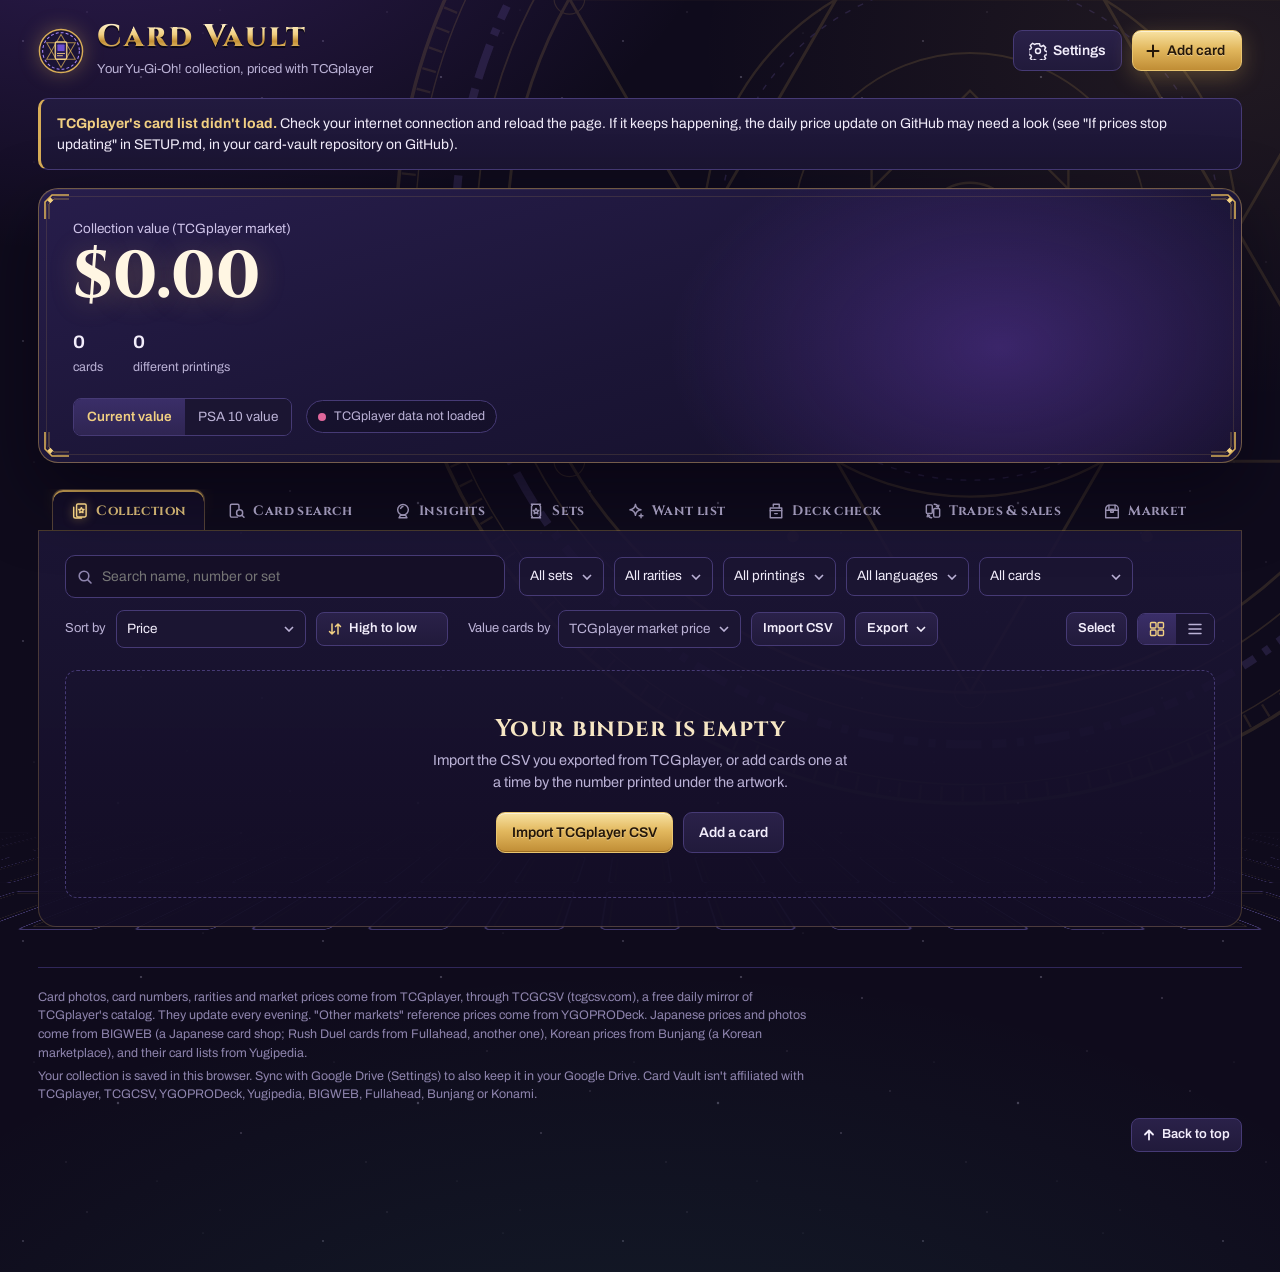
==== index.html @ bac356f5 "Theme goals: track every card of an archetype or a monster, per language Like set goals, but for an " ====
<!DOCTYPE html>
<html lang="en">
<head>
<meta charset="utf-8">
<meta name="viewport" content="width=device-width, initial-scale=1, viewport-fit=cover">
<title>Card Vault</title>
<!-- The Card Vault website (GitHub Pages): settings, home-screen app and icons. Not used when opened as a file. -->
<script src="config.js"></script>
<link rel="manifest" href="manifest.webmanifest">
<link rel="icon" href="icons/icon-192.png" type="image/png">
<link rel="apple-touch-icon" href="icons/apple-touch-icon.png">
<meta name="theme-color" content="#0f0b1c">
<meta name="apple-mobile-web-app-capable" content="yes">
<meta name="mobile-web-app-capable" content="yes">
<meta name="apple-mobile-web-app-status-bar-style" content="black">
<meta name="apple-mobile-web-app-title" content="Card Vault">
<link rel="preconnect" href="https://fonts.googleapis.com">
<link rel="preconnect" href="https://fonts.gstatic.com" crossorigin>
<link href="https://fonts.googleapis.com/css2?family=Archivo:wdth,wght@62..125,400..800&family=Cinzel:wght@500..900&display=swap" rel="stylesheet">
<!-- Created by "Update TCGplayer Data" (on the website, by the daily update on GitHub). Card Vault still opens if it's missing. -->
<script defer src="tcgplayer-data.js"></script>
<link rel="stylesheet" href="app.css">
</head>
<body data-tab="collection">
<div class="app">
  <div class="value-bar" id="valueBar" aria-hidden="true"><span class="vbar-label" id="vbLabel">Collection value</span><b class="vbar-num" id="vbNum">$0.00</b><span class="vbar-chg" id="vbChg"></span></div>
  <header class="topbar">
    <div class="brand">
      <svg class="brand-mark" viewBox="0 0 64 64" aria-hidden="true"><circle cx="32" cy="32" r="30" fill="#1b1436" stroke="#d8ad57" stroke-width="2"/><circle cx="32" cy="32" r="25.5" fill="none" stroke="#a98bff" stroke-width="1.4" stroke-dasharray="4 3"/><polygon points="32,9 51.9,43.5 12.1,43.5" fill="none" stroke="#d8ad57" stroke-width="1.4" stroke-opacity=".75"/><polygon points="32,55 51.9,20.5 12.1,20.5" fill="none" stroke="#d8ad57" stroke-width="1.4" stroke-opacity=".75"/><rect x="24" y="19.5" width="16" height="24" rx="2" fill="#2a1f55" stroke="#f1cf82" stroke-width="1.8"/><rect x="27" y="23" width="10" height="9" rx="1" fill="#6c4fd0"/><path d="M27 35.5h10M27 38.5h7" stroke="#f1cf82" stroke-width="1.2" stroke-linecap="round"/></svg>
      <h1>Card Vault</h1>
      <p>Your Yu-Gi-Oh! collection, priced with TCGplayer</p>
    </div>
    <div class="topbar-right">
      <button class="btn btn-quiet" id="settingsBtn" type="button" title="Backup, card values and daily updates" aria-label="Settings">
        <svg width="18" height="18" viewBox="0 0 16 16" aria-hidden="true"><path d="M6.6 1.5h2.8l.4 1.9 1.3.6 1.7-1 2 2-1 1.7.6 1.3 1.9.4v2.8l-1.9.4-.6 1.3 1 1.7-2 2-1.7-1-1.3.6-.4 1.9H6.6l-.4-1.9-1.3-.6-1.7 1-2-2 1-1.7-.6-1.3-1.9-.4V6.6l1.9-.4.6-1.3-1-1.7 2-2 1.7 1 1.3-.6z" fill="none" stroke="currentColor" stroke-width="1.3" stroke-linejoin="round"/><circle cx="8" cy="8" r="2.2" fill="none" stroke="currentColor" stroke-width="1.3"/></svg>
        <span class="btn-label">Settings</span>
      </button>
      <button class="btn btn-primary" id="addBtn" type="button"><svg width="14" height="14" viewBox="0 0 14 14" aria-hidden="true"><path d="M7 1.5v11M1.5 7h11" stroke="currentColor" stroke-width="2" stroke-linecap="round"/></svg>Add card</button>
    </div>
  </header>

  <main id="main">
  <div class="banners" id="banners">
    <div class="banner" id="banner" hidden></div>
    <div class="banner" id="updateBanner" hidden></div>
    <div class="banner" id="backupBanner" hidden></div>
    <div class="banner" id="wantBanner" hidden></div>
    <div class="banner" id="changeBanner" hidden></div>
    <div class="banner" id="statusBanner" hidden></div>
    <div class="banner" id="gradingBanner" hidden></div>
  </div>

  <section class="summary" id="summary" aria-label="Collection summary">
    <div class="hero-main">
      <div class="value-label" id="valueLabel">Collection value</div>
      <div class="value-number" id="totalValue">$0.00</div>
      <div class="hero-change" id="heroChange"></div>
      <div class="value-sub" id="valueSub"></div>
      <div class="facts" id="facts"></div>
      <div class="hero-foot">
        <div class="seg value-mode" role="group" aria-label="Which value to show" id="valueMode">
          <button type="button" data-mode="current" aria-pressed="true">Current<span class="opt-word"> value</span></button>
          <button type="button" data-mode="graded" aria-pressed="false">PSA 10<span class="opt-word"> value</span></button>
        </div>
        <span class="data-pill off" id="dataPill"><span class="dot"></span><span id="dataPillText">Loading…</span></span>
      </div>
    </div>
    <div class="top-cards" id="topCards"></div>
  </section>

  <nav class="tabs" role="tablist" aria-label="Card Vault views">
    <button class="tab" type="button" role="tab" id="tab-collection" aria-controls="panel-collection" aria-selected="true" data-tab="collection"><svg class="tab-icon" width="20" height="20" viewBox="0 0 20 20" aria-hidden="true"><path d="M3 5.8v10.3A1.7 1.7 0 0 0 4.7 17.8h7"/><rect x="6.2" y="2.2" width="10.6" height="14.4" rx="1.5"/><path d="M11.5 6.3l.9 1.8 2 .3-1.45 1.4.35 2-1.8-.95-1.8.95.35-2-1.45-1.4 2-.3z"/></svg><span class="tab-label">Collection</span><span class="tab-short" aria-hidden="true">Cards</span></button>
    <button class="tab" type="button" role="tab" id="tab-search" aria-controls="panel-search" aria-selected="false" tabindex="-1" data-tab="search"><svg class="tab-icon" width="20" height="20" viewBox="0 0 20 20" aria-hidden="true"><path d="M10.6 16.8H4.2a1.6 1.6 0 0 1-1.6-1.6V4.2a1.6 1.6 0 0 1 1.6-1.6h6.4a1.6 1.6 0 0 1 1.6 1.6v3"/><circle cx="12.9" cy="12.1" r="3.4"/><path d="M15.4 14.6l2.4 2.4"/></svg><span class="tab-label">Card search</span><span class="tab-short" aria-hidden="true">Search</span></button>
    <button class="tab" type="button" role="tab" id="tab-history" aria-controls="panel-history" aria-selected="false" tabindex="-1" data-tab="history"><svg class="tab-icon" width="20" height="20" viewBox="0 0 20 20" aria-hidden="true"><circle cx="10" cy="8.6" r="5.9"/><path d="M5.6 17.6h8.8l-1.5-2.9H7.1z"/><path d="M7.4 7.1a3 3 0 0 1 2.5-2"/></svg><span class="tab-label">Insights</span><span class="tab-short" aria-hidden="true">Insights</span></button>
    <button class="tab" type="button" role="tab" id="tab-sets" aria-controls="panel-sets" aria-selected="false" tabindex="-1" data-tab="sets"><svg class="tab-icon" width="20" height="20" viewBox="0 0 20 20" aria-hidden="true"><path d="M5 2.4h10l-.9 1.25.9 1.25v10.2l-.9 1.25.9 1.25H5l.9-1.25-.9-1.25V4.9l.9-1.25z"/><path d="M10 7.1l.95 1.95 2.15.3-1.55 1.5.37 2.1L10 11.95l-1.92 1 .37-2.1L6.9 9.35l2.15-.3z"/></svg><span class="tab-label">Sets</span><span class="tab-short" aria-hidden="true">Sets</span></button>
    <button class="tab" type="button" role="tab" id="tab-wants" aria-controls="panel-wants" aria-selected="false" tabindex="-1" data-tab="wants"><svg class="tab-icon" width="20" height="20" viewBox="0 0 20 20" aria-hidden="true"><path d="M9.4 2.6c.6 4 2.1 5.5 6.1 6.1-4 .6-5.5 2.1-6.1 6.1-.6-4-2.1-5.5-6.1-6.1 4-.6 5.5-2.1 6.1-6.1z"/><path d="M15.6 13.2v4.2M13.5 15.3h4.2"/></svg><span class="tab-label">Want list</span><span class="tab-short" aria-hidden="true">Wants</span><span class="tab-count" id="wantCount"></span></button>
    <button class="tab" type="button" role="tab" id="tab-decks" aria-controls="panel-decks" aria-selected="false" tabindex="-1" data-tab="decks"><svg class="tab-icon" width="20" height="20" viewBox="0 0 20 20" aria-hidden="true"><path d="M7 4.6V2.5h6.6v4"/><path d="M3.6 6.6h12.8v10.9H3.6z"/><path d="M3.6 9.6h12.8"/><path d="M8.6 12.9h2.8"/></svg><span class="tab-label">Deck check</span><span class="tab-short" aria-hidden="true">Decks</span></button>
    <button class="tab" type="button" role="tab" id="tab-sales" aria-controls="panel-sales" aria-selected="false" tabindex="-1" data-tab="sales"><svg class="tab-icon" width="20" height="20" viewBox="0 0 20 20" aria-hidden="true"><rect x="2.6" y="3.2" width="6.6" height="9.6" rx="1.2"/><rect x="10.8" y="7.2" width="6.6" height="9.6" rx="1.2"/><path d="M11.4 2.6a4.4 4.4 0 0 1 4.4 2.9"/><path d="M16.5 3.6l-.6 2.1-2-.8"/><path d="M8.6 17.4a4.4 4.4 0 0 1-4.4-2.9"/><path d="M3.5 16.4l.6-2.1 2 .8"/></svg><span class="tab-label">Trades &amp; sales</span><span class="tab-short" aria-hidden="true">Trades</span></button>
    <button class="tab" type="button" role="tab" id="tab-market" aria-controls="panel-market" aria-selected="false" tabindex="-1" data-tab="market"><svg class="tab-icon" width="20" height="20" viewBox="0 0 20 20" aria-hidden="true"><path d="M3 9.2h14v8.3H3z"/><path d="M3 9.2V7.6a4.1 4.1 0 0 1 4.1-4.1h5.8A4.1 4.1 0 0 1 17 7.6v1.6"/><path d="M8.6 8v3.4h2.8V8z"/><path d="M6.6 3.7v5.5M13.4 3.7v5.5"/></svg><span class="tab-label">Market</span><span class="tab-short" aria-hidden="true">Market</span></button>
  </nav>

  <section id="panel-collection" role="tabpanel" aria-labelledby="tab-collection">
  <section class="goals" id="goalsBar" aria-label="Goals" hidden></section>
  <section class="controls" aria-label="Search and filters">
    <div class="controls-row controls-main">
      <div class="search-wrap">
        <svg class="search-icon" width="16" height="16" viewBox="0 0 16 16" aria-hidden="true"><circle cx="7" cy="7" r="4.8" fill="none" stroke="currentColor" stroke-width="1.6"/><path d="M10.6 10.6 14 14" stroke="currentColor" stroke-width="1.6" stroke-linecap="round"/></svg>
        <input class="search" id="q" type="search" placeholder="Search name, number or set" aria-label="Search your collection">
      </div>
      <button class="btn filters-btn" id="filtersBtn" type="button" aria-expanded="false" aria-controls="filterPanel">
        <svg width="16" height="16" viewBox="0 0 16 16" aria-hidden="true"><path d="M2 4h12M4.5 8h7M7 12h2" stroke="currentColor" stroke-width="1.6" stroke-linecap="round"/></svg>
        Filters<span class="filters-count" id="filtersCount"></span>
      </button>
    </div>
    <div class="filter-panel" id="filterPanel">
      <div class="controls-row">
        <select class="select" id="fSet" aria-label="Filter by set"></select>
        <select class="select" id="fRarity" aria-label="Filter by rarity"></select>
        <select class="select" id="fEdition" aria-label="Filter by printing"></select>
        <select class="select" id="fLang" aria-label="Filter by language"></select>
        <select class="select" id="fLocation" aria-label="Filter by location" hidden></select>
        <select class="select" id="fShow" aria-label="Show">
          <option value="">All cards</option>
          <option value="extras">Extras beyond 3</option>
          <option value="graded">Graded cards</option>
          <option value="played">Played condition</option>
          <option value="manual">Added manually</option>
          <option value="rush">Rush Duel cards</option>
          <option value="overframe">Overframe cards</option>
          <option value="manga">Manga-Style cards</option>
          <option value="selling">On my sell list</option>
          <option value="sealedcards">Cards still sealed</option>
          <option value="cards">Single cards only</option>
          <option value="sealed">Sealed products</option>
        </select>
      </div>
      <div class="controls-row">
        <label class="sort-label" for="sortField">Sort by</label>
        <select class="select" id="sortField"></select>
        <button class="btn btn-small sort-dir" id="sortDir" type="button">
          <svg width="14" height="14" viewBox="0 0 14 14" aria-hidden="true"><path d="M4 2v10M1.5 9.5 4 12l2.5-2.5M10 12V2M7.5 4.5 10 2l2.5 2.5" fill="none" stroke="currentColor" stroke-width="1.5" stroke-linecap="round" stroke-linejoin="round"/></svg>
          <span id="sortDirText">High to low</span>
        </button>
        <span class="spacer"></span>
        <label class="basis">Value cards by
          <select class="select" id="basis">
            <option value="market">TCGplayer market price</option>
            <option value="paid">What I paid</option>
          </select>
        </label>
        <button class="btn btn-small" id="importBtn" type="button">Import CSV</button>
        <input type="file" id="importFile" accept=".csv,text/csv,.json,application/json,.html,text/html" hidden>
        <div class="menu-wrap">
          <button class="btn btn-small" id="exportMenuBtn" type="button" aria-haspopup="menu" aria-expanded="false" aria-controls="exportMenu">Export
            <svg width="10" height="6" viewBox="0 0 10 6" aria-hidden="true"><path d="M1 1l4 4 4-4" stroke="currentColor" stroke-width="1.6" fill="none"/></svg></button>
          <div class="menu" id="exportMenu" role="menu" aria-labelledby="exportMenuBtn" hidden>
            <button type="button" role="menuitem" id="exportBtn">Export CSV<small>Your whole collection, to open in a spreadsheet or import later</small></button>
            <button type="button" role="menuitem" id="phoneBtn">Save a phone copy<small>A file to look through on your phone, even offline</small></button>
            <button type="button" role="menuitem" id="reportBtn">Print inventory or insurance report<small>Every card with its value, or an insurance record with photos, value sources and a dated total. Saves as a PDF too</small></button>
          </div>
        </div>
      </div>
    </div>
    <div class="controls-row controls-view">
      <span class="shown" id="shown"></span>
      <button class="btn btn-small" id="copyTrade" type="button" hidden>Copy trade list</button>
      <button class="btn btn-small site-only" id="shareTrade" type="button" hidden>Share trade binder…</button>
      <span class="spacer"></span>
      <button class="btn btn-small select-btn" id="selectBtn" type="button" aria-pressed="false">Select</button>
      <div class="seg" role="group" aria-label="View" id="viewSeg">
        <button type="button" data-view="binder" aria-pressed="true" aria-label="Binder"><svg width="16" height="16" viewBox="0 0 16 16" aria-hidden="true"><rect x="1.5" y="1.5" width="5.5" height="5.5" rx="1" fill="none" stroke="currentColor" stroke-width="1.4"/><rect x="9" y="1.5" width="5.5" height="5.5" rx="1" fill="none" stroke="currentColor" stroke-width="1.4"/><rect x="1.5" y="9" width="5.5" height="5.5" rx="1" fill="none" stroke="currentColor" stroke-width="1.4"/><rect x="9" y="9" width="5.5" height="5.5" rx="1" fill="none" stroke="currentColor" stroke-width="1.4"/></svg><span class="seg-label">Binder</span></button>
        <button type="button" data-view="list" aria-pressed="false" aria-label="List"><svg width="16" height="16" viewBox="0 0 16 16" aria-hidden="true"><path d="M2 3.5h12M2 8h12M2 12.5h12" stroke="currentColor" stroke-width="1.5" stroke-linecap="round"/></svg><span class="seg-label">List</span></button>
      </div>
    </div>
  </section>

  <div id="collection" aria-live="polite"></div>
  </section>

  <section id="panel-search" role="tabpanel" aria-labelledby="tab-search" hidden></section>
  <section id="panel-history" role="tabpanel" aria-labelledby="tab-history" hidden></section>
  <section id="panel-sets" role="tabpanel" aria-labelledby="tab-sets" hidden></section>
  <section id="panel-wants" role="tabpanel" aria-labelledby="tab-wants" hidden></section>
  <section id="panel-decks" role="tabpanel" aria-labelledby="tab-decks" hidden></section>
  <section id="panel-sales" role="tabpanel" aria-labelledby="tab-sales" hidden></section>
  <section id="panel-market" role="tabpanel" aria-labelledby="tab-market" hidden></section>
  </main>

  <footer>
    <p>Card photos, card numbers, rarities and market prices come from TCGplayer, through TCGCSV (tcgcsv.com), a free daily mirror of TCGplayer's catalog. <span class="local-only">Run "Update TCGplayer Data" to refresh them, or turn on daily updates.</span><span class="site-only">They update every evening.</span> "Other markets" reference prices come from YGOPRODeck. Japanese prices and photos come from BIGWEB (a Japanese card shop; Rush Duel cards from Fullahead, another one), Korean prices from Bunjang (a Korean marketplace), and their card lists from Yugipedia.</p>
    <p>Your collection is saved in this browser. <span class="local-only">Turn on automatic backup in Settings to also keep it in a file.</span><span class="site-only">Sync with Google Drive (Settings) to also keep it in your Google Drive.</span> Card Vault isn't affiliated with TCGplayer, TCGCSV, YGOPRODeck, Yugipedia, BIGWEB, Fullahead, Bunjang or Konami.</p>
      <div class="to-top-row"><button class="btn btn-small to-top" id="toTop" type="button"><svg width="12" height="12" viewBox="0 0 12 12" aria-hidden="true"><path d="M6 10.5v-9M2 5.5l4-4 4 4" fill="none" stroke="currentColor" stroke-width="1.8" stroke-linecap="round" stroke-linejoin="round"/></svg>Back to top</button></div>
  </footer>
</div>

<div class="bulkbar" id="bulkbar" hidden role="region" aria-label="Selected cards">
  <span><b id="bulkCount">0</b> selected</span>
  <button class="btn btn-small" id="bulkAll" type="button">Select all shown</button>
  <button class="btn btn-small" id="bulkClear" type="button">Clear</button>
  <button class="btn btn-small" id="bulkLocation" type="button">Move…</button>
  <button class="btn btn-small" id="bulkSell" type="button">Sell list</button>
  <button class="btn btn-small site-only" id="bulkShare" type="button">Share…</button>
  <button class="btn btn-small btn-danger" id="bulkDelete" type="button">Delete selected</button>
</div>
<input type="file" id="restoreFile" accept=".json,application/json,.html,text/html" hidden>
<div id="report" class="report" aria-hidden="true"></div>
<datalist id="locationList"></datalist>

<div class="scrim" id="scrim" hidden></div>
<div class="drawer" id="drawer" role="dialog" aria-modal="true" aria-labelledby="drawerTitle" hidden>
  <div class="drawer-head">
    <h2 id="drawerTitle">Add a card</h2>
    <button class="icon-btn" id="drawerClose" type="button" aria-label="Close">&times;</button>
  </div>
  <div class="drawer-body" id="drawerBody"></div>
</div>

<div class="modal" id="importModal" role="dialog" aria-modal="true" aria-labelledby="importTitle" hidden>
  <div class="modal-head">
    <h2 id="importTitle">Import CSV</h2>
    <button class="icon-btn" id="importClose" type="button" aria-label="Close">&times;</button>
  </div>
  <div class="modal-body" id="importBody"></div>
  <div class="modal-foot" id="importFoot"></div>
</div>

<div class="toasts" id="toasts" aria-live="polite"></div>

<script src="app.js"></script>
</body>
</html>
---- app.css ----
:root{
    color-scheme:dark;
    --bg:#0f0b1c;
    --bg-2:#150f27;
    --surface:#1b1532;
    --surface-2:#241c40;
    --surface-3:#2f2552;
    --line:#30275a;
    --line-2:#463a75;
    --text:#f2edfb;
    --text-dim:#bbb2d6;
    --text-faint:#8e84ad;
    --gold:#d8ad57;
    --gold-hi:#f1cf82;
    --gold-ink:#1d1407;
    --spell:#4cbba5;
    --trap:#e0679b;
    --focus:#f1cf82;
    --radius:12px;
    --page:#150f29;          /* the duel mat the tabs open onto */
    --stitch:rgba(216,173,87,.26);
    --num-stretch:112%;      /* Archivo widened for amounts */
    /* chart and status colors, checked against --surface: series 1 passes the dark-mode checks,
       good 5.1:1 and critical 3.6:1 (used for icons next to text, never as text color) */
    --series:#b58b3b;
    --grid:#2b2348;
    --good:#0ca30c;
    --bad:#d03b3b;
  }
  *{box-sizing:border-box}
  [hidden]{display:none !important}
  html{-webkit-text-size-adjust:100%}
  body{
    margin:0;min-height:100vh;color:var(--text);
    font:14.5px/1.5 "Archivo",system-ui,-apple-system,"Segoe UI",Roboto,sans-serif;
    background:
      radial-gradient(1000px 440px at 78% -160px,rgba(216,173,87,.11),transparent 68%),
      url("data:image/svg+xml,%3Csvg xmlns='http://www.w3.org/2000/svg' width='180' height='180'%3E%3Cfilter id='n'%3E%3CfeTurbulence type='fractalNoise' baseFrequency='.85' numOctaves='2' stitchTiles='stitch'/%3E%3CfeColorMatrix values='0 0 0 0 .86 0 0 0 0 .7 0 0 0 0 .45 0 0 0 .05 0'/%3E%3C/filter%3E%3Crect width='100%25' height='100%25' filter='url(%23n)'/%3E%3C/svg%3E"),
      var(--bg);
  }
  body.no-scroll{overflow:hidden}
  a{color:var(--gold-hi)}
  button,input,select,textarea{font:inherit;color:inherit}
  :focus-visible{outline:2px solid var(--focus);outline-offset:2px}
  .sr{position:absolute;width:1px;height:1px;overflow:hidden;clip:rect(0 0 0 0);white-space:nowrap}
  .num{text-align:right;font-variant-numeric:tabular-nums}

  .app{max-width:1400px;margin:0 auto;padding:0 max(clamp(16px,3vw,40px),env(safe-area-inset-right)) 120px max(clamp(16px,3vw,40px),env(safe-area-inset-left))}

  /* ---------- top bar ---------- */
  .topbar{display:flex;align-items:center;justify-content:space-between;gap:16px;padding:max(22px,env(safe-area-inset-top)) 0 18px}
  .brand{min-width:0}
  .brand h1{margin:0;font:400 31px/1 "Cinzel",Georgia,serif;letter-spacing:.06em;color:#f6e7c8}
  .brand p{margin:7px 0 0;color:var(--text-dim);font-size:13px}
  .topbar-right{display:flex;align-items:center;gap:10px;flex:none}
  .data-pill{display:inline-flex;align-items:center;gap:8px;padding:6px 11px;border-radius:999px;border:1px solid var(--line-2);background:rgba(0,0,0,.18);font-size:12.5px;color:var(--text-dim)}
  .data-pill .dot{width:8px;height:8px;border-radius:50%;background:var(--spell)}
  .data-pill.warn .dot{background:var(--gold)}
  .data-pill.off .dot{background:var(--trap)}

  /* ---------- buttons & fields ---------- */
  .btn{display:inline-flex;align-items:center;justify-content:center;gap:6px;border-radius:9px;border:1px solid var(--line-2);background:var(--surface-2);padding:9px 15px;font-weight:600;font-size:14px;cursor:pointer;text-decoration:none;color:var(--text)}
  .btn:hover{border-color:var(--gold)}
  .btn-primary{background:var(--gold);border-color:var(--gold);color:var(--gold-ink)}
  .btn-primary:hover{background:var(--gold-hi);border-color:var(--gold-hi)}
  .btn-danger{background:transparent;border-color:var(--trap);color:var(--trap)}
  .btn-danger:hover{background:rgba(224,103,155,.1);border-color:var(--trap)}
  .btn-small{padding:6px 11px;font-size:13px;border-radius:8px}
  .btn-quiet{background:transparent}
  #addBtn{padding:9px 16px 9px 13px;gap:7px;box-shadow:0 6px 18px rgba(216,173,87,.18)}
  .btn:disabled{opacity:.5;cursor:default}
  .link-btn{background:none;border:0;padding:0;color:var(--gold-hi);cursor:pointer;font-weight:600;text-decoration:underline;text-underline-offset:3px;text-decoration-thickness:1px}
  .link-btn:hover{color:#fff}
  label.field{display:block}
  .field > span{display:block;font-size:12.5px;color:var(--text-dim);margin:0 0 5px}
  .input,select.input,textarea.input{color-scheme:dark;width:100%;background:var(--bg-2);border:1px solid var(--line-2);border-radius:8px;padding:9px 10px;font-size:14px}
  textarea.input{min-height:64px;resize:vertical}
  select.input,.select{appearance:none;-webkit-appearance:none;padding-right:30px;background-image:url("data:image/svg+xml,%3Csvg xmlns='http://www.w3.org/2000/svg' width='10' height='6'%3E%3Cpath d='M1 1l4 4 4-4' stroke='%23bbb2d6' stroke-width='1.6' fill='none'/%3E%3C/svg%3E");background-repeat:no-repeat;background-position:right 11px center}
  .select{background-color:var(--surface);border:1px solid var(--line-2);border-radius:8px;padding:8px 30px 8px 10px;font-size:13.5px;max-width:190px}
  .grid-2{display:grid;grid-template-columns:1fr 1fr;gap:12px}
  .stack{display:grid;gap:12px}

  /* ---------- banners ---------- */
  .banners{display:grid;gap:10px;margin:0 0 18px}
  .banners:empty{display:none}
  .banner{border:1px solid var(--line-2);background:var(--surface);border-left:3px solid var(--gold);border-radius:10px;padding:14px 16px;font-size:14px}
  .banner strong{color:var(--gold-hi)}
  .banner ol{margin:8px 0 0;padding-left:20px}
  .banner li{margin:3px 0}
  .banner-actions{display:flex;flex-wrap:wrap;gap:8px 12px;align-items:center;margin-top:10px}

  /* ---------- summary ---------- */
  /* The hero: the collection's value on a stitched leather panel, with your most valuable cards fanned like a hand. */
  .summary{position:relative;display:grid;grid-template-columns:minmax(0,1fr) minmax(300px,470px);gap:18px 40px;align-items:center;
    padding:30px 34px 26px;margin:0 0 6px;border-radius:20px;
    background:radial-gradient(420px 260px at 78% 62%,rgba(216,173,87,.16),transparent 70%),linear-gradient(180deg,#221a14,#1a140f);
    border:1px solid var(--line-2);outline:1px dashed var(--stitch);outline-offset:-8px;box-shadow:0 24px 60px rgba(0,0,0,.35)}
  .hero-main{min-width:0}
  .value-label{color:var(--text-dim);font-size:13.5px}
  .value-number{font-size:clamp(42px,5.4vw,66px);font-weight:700;font-stretch:118%;line-height:1;letter-spacing:-.01em;margin-top:6px;font-variant-numeric:tabular-nums;color:#fbf3e6}
  .value-sub{color:var(--text-dim);font-size:13px;margin-top:8px}
  .value-sub:empty{display:none}
  .hero-foot{display:flex;flex-wrap:wrap;align-items:center;gap:10px 14px;margin-top:20px}
  .value-mode button{padding:6px 12px;font-size:12.5px}
  .tile-price .gv,.cell-gv{font-size:10.5px;color:var(--text-dim);font-weight:500;margin-left:4px}
  .facts{display:flex;flex-wrap:wrap;gap:10px 30px;margin-top:18px}
  .fact b{display:block;font-size:18px;font-stretch:var(--num-stretch);font-variant-numeric:tabular-nums;font-weight:650}
  .fact > span{color:var(--text-dim);font-size:12.5px}
  .fact b .chg{font-weight:600}
  /* A gain or loss: the arrow carries the color, the words stay in normal text. */
  .chg{display:inline-flex;align-items:baseline;gap:5px;white-space:nowrap}
  .chg-icon{font-size:.72em;line-height:1;position:relative;top:-.08em}
  .chg-icon.up{color:var(--good)}
  .chg-icon.down{color:var(--bad)}
  .chg-icon.flat{color:var(--text-faint)}

  /* ---------- tabs ---------- */
  /* Away from the Collection tab the showcase folds to one line, so each view starts near the top. */
  body:not([data-tab="collection"]) .summary{display:flex;align-items:baseline;gap:12px;padding:16px 26px;outline-offset:-6px}
  body:not([data-tab="collection"]) .hero-main{display:flex;align-items:baseline;gap:12px;flex-wrap:wrap}
  body:not([data-tab="collection"]) .summary :is(.top-cards,.facts,.hero-foot,.value-sub,.value-basis){display:none}
  body:not([data-tab="collection"]) .value-number{font-size:28px;margin:0}
  /* Tabs are binder dividers; the open one joins the page below it. */
  .tabs{display:flex;gap:4px;margin:26px 0 0;padding:0 14px;border-bottom:1px solid var(--line-2);overflow-x:auto;scrollbar-width:none}
  .tabs::-webkit-scrollbar{display:none}
  .tab{flex:none;display:inline-flex;align-items:center;gap:7px;background:none;border:1px solid transparent;border-bottom:0;border-radius:11px 11px 0 0;margin-bottom:-1px;
    padding:11px 18px 10px;font-weight:600;font-size:14.5px;color:var(--text-dim);cursor:pointer;white-space:nowrap}
  .tab:hover{color:var(--text);background:rgba(255,255,255,.025)}
  .tab[aria-selected="true"]{color:var(--text);background:var(--page);border-color:var(--line-2);box-shadow:inset 0 3px 0 -1px var(--gold)}
  .tab-icon,.tab-short{display:none}
  .tab-icon{fill:none;stroke:currentColor;stroke-width:1.6;stroke-linejoin:round;stroke-linecap:round}
  .tab-count{display:inline-block;min-width:22px;padding:0 7px;border-radius:999px;background:var(--surface-3);color:var(--text-dim);font-size:12px;font-weight:600;font-variant-numeric:tabular-nums;text-align:center}
  .tab-count:empty{display:none}
  [role="tabpanel"]{background:var(--page);border:1px solid var(--line-2);border-top:0;border-radius:0 0 18px 18px;padding:24px clamp(16px,2vw,26px) 28px}
  .panel-head{display:flex;justify-content:space-between;align-items:flex-end;gap:12px 20px;flex-wrap:wrap;margin:0 0 16px}
  .panel-head h2{margin:0;font:400 25px/1.2 "Cinzel",Georgia,serif;letter-spacing:.03em}
  .panel-head p{margin:4px 0 0;color:var(--text-dim);font-size:13.5px}
  .panel-tools{display:flex;gap:10px;flex-wrap:wrap;align-items:center}
  .top-cards{display:flex;flex-direction:column;align-items:center;justify-self:stretch;min-width:0}
  .top-cards-label{order:2;color:var(--text-dim);font-size:12.5px;margin-top:12px}
  .fan{--w:116px;position:relative;width:100%;height:calc(var(--w) * 1.46 + 34px)}
  .mini{position:absolute;left:50%;bottom:10px;width:var(--w);margin-left:calc(var(--w) / -2);background:none;border:0;padding:0;cursor:pointer;
    z-index:calc(10 - var(--rank));transform-origin:50% 135%;
    translate:calc(var(--slot) * var(--w) * var(--spread,.56)) calc(var(--slot) * var(--slot) * 5px);rotate:calc(var(--slot) * 7.5deg);transition:translate .2s ease}
  .mini:hover,.mini:focus-visible{translate:calc(var(--slot) * var(--w) * var(--spread,.56)) calc(var(--slot) * var(--slot) * 5px - 18px);z-index:20}
  .mini .sleeve{border-radius:7px;box-shadow:0 0 0 1px rgba(0,0,0,.5),0 14px 26px rgba(0,0,0,.55)}
  /* a shop's price sticker */
  .mini em{position:absolute;left:calc(50% + clamp(-1, var(--slot), 1) * 23%);bottom:9px;translate:-50% 0;rotate:-3deg;z-index:2;font-style:normal;white-space:nowrap;
    background:#f6eedf;color:#2a1c0b;font-size:11.5px;font-weight:700;font-stretch:var(--num-stretch);font-variant-numeric:tabular-nums;
    padding:2px 7px;border-radius:3px;box-shadow:0 2px 6px rgba(0,0,0,.45)}

  /* ---------- controls ---------- */
  /* Search, filters, sort and view: two lines on a wide screen (the filter rows flow in with the search). */
  .controls{display:flex;flex-wrap:wrap;gap:12px 14px;align-items:center;margin-bottom:22px}
  .controls-row{display:flex;flex-wrap:wrap;gap:10px;align-items:center}
  .filter-panel{display:contents}
  .controls-view{margin-left:auto}
  .controls-main{flex:1 1 320px;max-width:440px}
  .search-wrap{position:relative;flex:1 1 auto;display:flex;min-width:0}
  .search-icon{position:absolute;left:12px;top:50%;translate:0 -50%;color:var(--text-faint);pointer-events:none}
  .search{flex:1 1 240px;max-width:360px;background:var(--surface);border:1px solid var(--line-2);border-radius:8px;padding:8px 11px;font-size:14px}
  .search-wrap .search{max-width:none;width:100%;padding:10px 12px 10px 36px;border-radius:10px;background:var(--bg-2)}
  .filters-btn{display:none}
  .filters-count{display:inline-grid;place-items:center;min-width:19px;height:19px;padding:0 5px;margin-left:2px;border-radius:999px;background:var(--gold);color:var(--gold-ink);font-size:11.5px;font-weight:700}
  .filters-count:empty{display:none}
  .seg button svg{display:block}
  .seg-label{display:none}
  #viewSeg button{display:inline-flex;align-items:center;gap:6px;padding:7px 11px}
  .select-btn[aria-pressed="true"]{background:var(--gold);border-color:var(--gold);color:var(--gold-ink)}
  .seg{display:inline-flex;border:1px solid var(--line-2);border-radius:8px;overflow:hidden}
  .seg button{background:var(--surface);border:0;padding:8px 13px;font-size:13.5px;cursor:pointer;color:var(--text-dim)}
  .seg button[aria-pressed="true"]{background:var(--surface-3);color:var(--text);font-weight:600}
  .spacer{flex:1}
  .shown{color:var(--text-dim);font-size:13px}
  .sort-label{color:var(--text-dim);font-size:13px}
  .sort-dir{gap:7px;min-width:132px;justify-content:flex-start}
  .sort-dir svg{flex:none;color:var(--gold-hi)}
  .th-sort{background:none;border:0;padding:0;font:inherit;font-weight:600;color:inherit;cursor:pointer;display:inline-flex;align-items:center;gap:5px;white-space:nowrap}
  .th-sort:hover{color:var(--text)}
  .th-sort.active{color:var(--gold-hi)}
  .th-arrow{font-size:9px}
  th.num .th-sort{flex-direction:row}
  .basis{display:inline-flex;align-items:center;gap:7px;color:var(--text-dim);font-size:13px}

  /* ---------- card image (sleeve) ---------- */
  .sleeve{display:block;position:relative;aspect-ratio:59/86;border-radius:6px;overflow:hidden;background:#0c0907;box-shadow:inset 0 0 0 1px rgba(255,255,255,.05),0 6px 14px rgba(0,0,0,.35)}
  .sleeve img{position:absolute;inset:0;width:100%;height:100%;object-fit:cover;display:block}
  .sleeve.boxed{background:#f3efe8}
  .sleeve.boxed img{object-fit:contain}
  /* no photo at all: a drawn card with the name (or a box, for sealed products, with the set's top card inside) */
  .card-ph{position:absolute;inset:0;display:flex;flex-direction:column;gap:6%;padding:8% 8% 9%;text-align:center;color:#efe0c2;overflow:hidden;
    background:linear-gradient(165deg,#56391f 0%,#2e1e11 55%,#432c18 100%);border:3px solid #1d130a;border-radius:inherit;font:400 12px/1.2 "Cinzel",Georgia,serif}
  .ph-name{flex:none;padding:5px 6px;background:rgba(0,0,0,.32);border:1px solid rgba(241,207,130,.3);border-radius:2px;overflow:hidden;overflow-wrap:anywhere;
    display:-webkit-box;-webkit-line-clamp:3;-webkit-box-orient:vertical}
  .ph-mark{flex:1;min-height:0;position:relative;display:grid;place-items:center;overflow:hidden;border:1px solid rgba(241,207,130,.22);
    background:radial-gradient(circle at 50% 45%,rgba(216,173,87,.25),rgba(0,0,0,.28) 72%)}
  .ph-mark::before{content:"";width:38%;aspect-ratio:1;border-radius:50%;border:2px solid rgba(241,207,130,.5);box-shadow:inset 0 0 0 6px rgba(241,207,130,.1)}
  .ph-mark:has(.ph-art)::before{display:none}
  .card-ph .ph-art{position:absolute;inset:0;width:100%;height:100%;object-fit:cover;object-position:50% 22%}
  .ph-sub{flex:none;font:600 10px/1.25 system-ui,-apple-system,"Segoe UI",sans-serif;letter-spacing:.02em;color:#dcc59c;overflow:hidden;text-overflow:ellipsis;white-space:nowrap}
  .boxed .card-ph{background:linear-gradient(180deg,#efe8db,#ddd2bf);color:#2b1e11;border:0;padding:9%}
  .boxed .ph-name{background:none;border:0;padding:0}
  .boxed .ph-mark{border:0;border-radius:4px;background:#2a2119;box-shadow:0 4px 10px rgba(0,0,0,.25)}
  .boxed .ph-sub{color:#5a4630}
  /* a photo of something close: the same card's other printing, a similar product from the same set */
  .sleeve:has(> img[data-stand])::after{content:"Similar photo";position:absolute;right:5px;top:5px;padding:3px 6px;border-radius:4px;background:rgba(14,10,7,.82);
    color:#f1e3c6;font:600 9.5px/1 system-ui,-apple-system,"Segoe UI",sans-serif;letter-spacing:.02em;pointer-events:none}
  /* small thumbnails: just the shape */
  :is(.c-thumb,.batch-row,.mover,.preview-table,.mv-row,.mini,.yugi-pick) .card-ph{padding:3px;gap:0;border-width:2px}
  :is(.c-thumb,.batch-row,.mover,.preview-table,.mv-row,.mini,.yugi-pick) :is(.ph-name,.ph-sub){display:none}
  :is(.c-thumb,.batch-row,.mover,.preview-table,.mv-row,.mini,.yugi-pick) .sleeve:has(> img[data-stand])::after{display:none}

  /* ---------- binder ---------- */
  .binder{display:grid;grid-template-columns:repeat(auto-fill,minmax(172px,1fr));gap:18px}
  .tile{position:relative;min-width:0;background:var(--surface);border:1px solid var(--line);border-radius:14px;padding:10px 10px 12px;display:flex;flex-direction:column}
  .tile:hover{border-color:var(--line-2);background:var(--surface-2)}
  .tile.is-selected{border-color:var(--gold);box-shadow:0 0 0 1px var(--gold)}
  .tile-art{position:relative;margin-bottom:8px}
  .tile-art .sleeve{cursor:pointer}
  .tile-open{display:flex;flex-direction:column;gap:2px;background:none;border:0;padding:0;text-align:left;cursor:pointer;color:inherit}
  .tile-name{font-weight:600;font-size:13.5px;line-height:1.3;display:-webkit-box;-webkit-line-clamp:2;-webkit-box-orient:vertical;overflow:hidden;min-height:2.6em}
  .tile-meta{font-size:12px;color:var(--text-dim);line-height:1.35;white-space:nowrap;overflow:hidden;text-overflow:ellipsis}
  .tile-foot{display:flex;align-items:flex-end;justify-content:space-between;gap:6px;margin-top:8px}
  .badges{display:flex;flex-wrap:wrap;gap:4px;min-width:0}
  .tile-price{font-weight:700;font-stretch:var(--num-stretch);font-variant-numeric:tabular-nums;font-size:14.5px;text-align:right}
  .tile-price small{display:block;font-weight:400;font-size:11.5px;color:var(--text-dim)}
  .tile-price.none{color:var(--text-faint);font-weight:400;font-size:12.5px}
  /* Checkbox and quantity sit on the card's text box, never over its name or artwork. */
  .tile-check{position:absolute;left:7px;bottom:7px;z-index:2;opacity:0;transition:opacity .12s;line-height:0}
  .tile:hover .tile-check,.tile:focus-within .tile-check,body.selecting .tile-check,.tile.is-selected .tile-check{opacity:1}
  @media (hover:none){.tile-check{opacity:0;pointer-events:none} body.select-mode .tile-check,body.selecting .tile-check,.tile.is-selected .tile-check{opacity:1;pointer-events:auto}}
  body.select-mode .tile-check{opacity:1}
  body.select-mode .tile-art .sleeve{cursor:copy}
  .tile-qty{position:absolute;right:7px;bottom:7px;z-index:2;background:rgba(20,16,13,.88);border:1px solid var(--gold);color:var(--gold-hi);font-weight:700;font-size:12.5px;padding:1px 8px;border-radius:999px;font-variant-numeric:tabular-nums}
  .ed{display:inline-block;font-size:11px;font-weight:600;padding:2px 7px;border-radius:5px;border:1px solid var(--line-2);color:var(--text-dim);white-space:nowrap}
  .ed-1st{border-color:rgba(216,173,87,.7);color:var(--gold-hi)}
  .ed-lim{border-color:#8a6a45;color:#d9b58a}
  /* (after .ed, so their colors show) */
  .ed-grade{border-color:rgba(243,234,223,.45);color:var(--text)}
  .ed-extra{border-color:rgba(76,187,165,.65);color:var(--spell)}
  .ed-sealed{border-color:rgba(160,140,220,.6);color:#c9bdf0}
  .ed-rush{border-color:rgba(232,128,86,.65);color:#f2a582}
  .ed-sell{border-color:rgba(226,124,168,.6);color:#f0a9c8}
  .ed-of{border-color:rgba(120,190,240,.6);color:#9fd0f5}
  /* An add form: what you already have of the card, by place */
  .owned-where{display:flex;flex-wrap:wrap;gap:6px;align-items:center;margin:0 0 14px;font-size:13.5px;color:var(--text-dim)}
  .owned-where b{color:var(--text)}
  .owned-where .chip{padding:3px 10px;font-size:12.5px}
  /* Add manually: a sealed product hides the card-only fields */
  #manualForm .m-sealed-word{display:none}
  #manualForm.m-sealed .m-card,#manualForm.m-sealed .m-card-word{display:none}
  #manualForm.m-sealed .m-sealed-word{display:inline}
  #manualForm.m-sealed p.m-sealed-word{display:block}
  .ed-mg{border-color:rgba(190,170,230,.6);color:#cdbff0}
  .tag-new{border-color:rgba(76,187,165,.65);color:var(--spell)}
  .preview-table .ed{margin-left:6px;vertical-align:1px}
  .preview-table td:nth-child(n+4){white-space:nowrap}

  .check{appearance:none;-webkit-appearance:none;width:22px;height:22px;margin:0;border-radius:6px;border:1.5px solid rgba(243,234,223,.8);background:rgba(20,16,13,.78);cursor:pointer;display:grid;place-items:center;vertical-align:middle}
  .check:checked,.check:indeterminate{background:var(--gold);border-color:var(--gold)}
  .check:checked::after{content:"";width:6px;height:11px;border:solid var(--gold-ink);border-width:0 2.5px 2.5px 0;transform:translateY(-1px) rotate(45deg)}
  .check:indeterminate::after{content:"";width:10px;height:2.5px;background:var(--gold-ink)}

  /* ---------- list ---------- */
  .table-wrap{overflow-x:auto;border:1px solid var(--line);border-radius:var(--radius);background:var(--surface)}
  .table{width:100%;border-collapse:collapse;font-size:13.5px;min-width:900px}
  .table th{font-weight:600;color:var(--text-dim);text-align:left;font-size:12.5px;padding:10px;border-bottom:1px solid var(--line);white-space:nowrap}
  .table td{padding:8px 10px;border-bottom:1px solid var(--line);vertical-align:middle}
  .table tr:last-child td{border-bottom:0}
  .table tbody tr{cursor:pointer}
  .table tbody tr:hover{background:var(--surface-2)}
  .table tbody tr.is-selected{background:rgba(216,173,87,.08)}
  .c-check{width:44px}
  .c-thumb{width:52px}
  .c-thumb .sleeve{width:36px;border-radius:3px;box-shadow:none}
  .cell-name{font-weight:600;background:none;border:0;padding:0;color:inherit;cursor:pointer;text-align:left}
  .cell-sub{display:block;color:var(--text-dim);font-size:12px}

  /* ---------- empty state ---------- */
  .empty{border:1px dashed var(--line-2);border-radius:var(--radius);padding:44px 24px;text-align:center;color:var(--text-dim)}
  .empty h2{margin:0 0 6px;color:var(--text);font:400 24px/1.2 "Cinzel",Georgia,serif}
  .empty p{margin:0 auto 18px;max-width:52ch}
  .empty .actions{display:flex;gap:10px;justify-content:center;flex-wrap:wrap}

  /* ---------- bulk bar ---------- */
  .bulkbar{position:fixed;left:50%;bottom:18px;transform:translateX(-50%);z-index:40;display:flex;align-items:center;gap:12px;flex-wrap:wrap;background:var(--surface-3);border:1px solid var(--gold);border-radius:12px;padding:9px 12px 9px 16px;box-shadow:0 14px 40px rgba(0,0,0,.55);max-width:calc(100vw - 24px)}
  .bulkbar b{font-variant-numeric:tabular-nums}

  /* ---------- drawer & modal ---------- */
  .scrim{position:fixed;inset:0;background:rgba(8,6,4,.62);z-index:50}
  /* on the way to Google and straight back (renewing the Drive sign-in) */
  .leaving{position:fixed;inset:0;z-index:200;display:grid;place-items:center;background:rgba(20,16,13,.86);color:var(--text);font-size:15px;letter-spacing:.01em;animation:fade-in .25s ease-out}
  @keyframes fade-in{from{opacity:0}}
  .drawer{position:fixed;top:0;right:0;bottom:0;width:min(480px,100vw);z-index:60;background:var(--surface);border-left:1px solid var(--line-2);display:flex;flex-direction:column;box-shadow:-20px 0 50px rgba(0,0,0,.45);animation:slide-in .18s ease-out}
  @keyframes slide-in{from{transform:translateX(24px);opacity:.4}to{transform:none;opacity:1}}
  .drawer-head,.modal-head{display:flex;align-items:center;justify-content:space-between;gap:12px;padding:16px 20px;border-bottom:1px solid var(--line)}
  .drawer-head h2,.modal-head h2{margin:0;font:400 21px/1.2 "Cinzel",Georgia,serif}
  .icon-btn{width:34px;height:34px;border-radius:8px;border:1px solid var(--line-2);background:var(--surface-2);cursor:pointer;font-size:19px;line-height:1;display:grid;place-items:center}
  .icon-btn:hover{border-color:var(--gold)}
  .drawer-body{padding:18px 20px 28px;overflow-y:auto;flex:1}
  .modal{position:fixed;left:50%;top:50%;transform:translate(-50%,-50%);width:min(880px,calc(100vw - 24px));max-height:calc(100vh - 32px);z-index:60;background:var(--surface);border:1px solid var(--line-2);border-radius:14px;display:flex;flex-direction:column;box-shadow:0 30px 80px rgba(0,0,0,.6)}
  .modal-body{padding:16px 20px;overflow-y:auto}
  .modal-foot{display:flex;justify-content:flex-end;gap:10px;flex-wrap:wrap;padding:14px 20px;border-top:1px solid var(--line)}
  @media (prefers-reduced-motion:reduce){.drawer{animation:none}.tile-check{transition:none}}

  .hint{color:var(--text-dim);font-size:12.5px;margin:6px 0 0}
  .lookup-row{display:flex;gap:8px}
  .lookup-row .input{flex:1;text-transform:uppercase}
  .lookup-alt{display:flex;gap:18px;flex-wrap:wrap;margin:14px 0 4px;font-size:13.5px}
  .notice{border:1px solid var(--line-2);background:var(--bg-2);border-radius:10px;padding:12px 14px;margin:14px 0 0;font-size:13.5px;color:var(--text-dim)}
  .notice strong{color:var(--text)}
  .notice .btn{margin-top:10px}
  .results-head{margin:18px 0 10px;color:var(--text-dim);font-size:13px}
  .results{display:grid;grid-template-columns:repeat(auto-fill,minmax(128px,1fr));gap:12px}
  .result{display:flex;flex-direction:column;gap:2px;text-align:left;background:var(--surface-2);border:1px solid var(--line);border-radius:10px;padding:8px;cursor:pointer}
  .result:hover{border-color:var(--gold)}
  .result .sleeve{margin-bottom:7px}
  .result-name{font-weight:600;font-size:13px;line-height:1.3}
  .result-meta{font-size:11.5px;color:var(--text-dim);line-height:1.35}
  .result-price{font-size:12px;color:var(--gold-hi);margin-top:3px;font-variant-numeric:tabular-nums}

  .site-only{display:none}
  html.site .site-only{display:inline}
  html.site .btn.site-only{display:inline-flex}
  html.site .site-only[hidden]{display:none}
  html.site .local-only,html.site #phoneBtn{display:none}
  .picked{display:grid;grid-template-columns:96px 1fr;gap:14px;align-items:start;margin-bottom:18px}
  .drawer.wide{width:min(800px,100vw)}
  textarea.batch-text{min-height:74px;font:13.5px/1.5 ui-monospace,SFMono-Regular,Consolas,monospace}
  .batch-list{display:flex;flex-direction:column;gap:8px;margin:16px 0 0}
  .batch-row{display:grid;grid-template-columns:38px minmax(0,1fr) auto 74px 32px;grid-template-areas:"img info ctl price x";gap:8px 10px;align-items:center;
    padding:8px 10px;border:1px solid var(--line);border-radius:10px;background:var(--surface-2)}
  .b-ctl{grid-area:ctl;display:grid;grid-template-columns:128px 146px 60px;grid-template-areas:"ed cond qty";gap:8px}
  .batch-row.need{border-color:rgba(216,173,87,.6)}
  .batch-row.bad{border-color:rgba(208,59,59,.6)}
  .batch-row > .sleeve,.batch-blank{grid-area:img;width:38px;border-radius:3px;box-shadow:none}
  .batch-blank{aspect-ratio:59/86;border:1px dashed var(--line-2);display:block}
  .batch-info{grid-area:info;min-width:0;display:flex;flex-direction:column;align-items:flex-start;gap:3px;font-size:13px}
  .batch-info b{font-size:13.5px;max-width:100%;overflow:hidden;text-overflow:ellipsis;white-space:nowrap}
  .batch-info span{color:var(--text-dim);font-size:12px;line-height:1.35}
  .batch-row.has-pick{grid-template-areas:"img info ctl price x" "img pick pick price x"}
  .batch-row .b-pick{grid-area:pick}
  .batch-row.need .b-pick{border-color:var(--gold)}
  .batch-row .input{padding:6px 8px;font-size:13px}
  .batch-row select.input{padding-right:24px;background-position:right 8px center}
  .batch-row .b-ed{grid-area:ed}.batch-row .b-cond{grid-area:cond}.batch-row .b-qty{grid-area:qty}
  .batch-price{grid-area:price;text-align:right;font-variant-numeric:tabular-nums;font-size:13px;color:var(--gold-hi)}
  .batch-row .b-x{grid-area:x;width:30px;height:30px;font-size:17px}
  .batch-totals{margin:12px 0 0;font-size:13.5px;color:var(--text-dim)}
  .batch-totals b{color:var(--text);font-variant-numeric:tabular-nums}
  .batch-common{margin-top:16px;padding-top:14px;border-top:1px solid var(--line)}
  .batch-common h3{margin:0 0 10px;font-size:13.5px}
  .grid-3{display:grid;grid-template-columns:repeat(3,minmax(0,1fr));gap:12px}
  @media (max-width:700px){
    .batch-row{grid-template-columns:38px minmax(0,1fr) auto 32px;grid-template-areas:"img info price x" "ctl ctl ctl ctl"}
    .batch-row.has-pick{grid-template-areas:"img info price x" "pick pick pick pick" "ctl ctl ctl ctl"}
    .b-ctl{grid-template-columns:minmax(0,1fr) minmax(0,1fr) 60px}
    .grid-3{grid-template-columns:1fr}
  }
  .picked h3{margin:0 0 4px;font-size:17px;line-height:1.25}
  .other-copies{margin:8px 0 0;text-align:center;color:var(--text-dim);font-size:13px;line-height:1.6}
  .loc-chips{display:flex;flex-wrap:wrap;gap:6px;margin-top:-4px}
  .loc-chip{border:1px solid var(--line-2);background:var(--surface-2);color:var(--text);border-radius:999px;padding:6px 12px;font:inherit;font-size:13px;cursor:pointer}
  .loc-chip:hover{border-color:var(--gold)}
  .loc-chip.on{border-color:var(--gold);color:var(--gold-hi);background:var(--bg-2)}
  .mv-list{display:flex;flex-direction:column;gap:8px}
  .mv-row{display:grid;grid-template-columns:38px minmax(0,1fr) auto;grid-template-areas:"img info step";gap:10px;align-items:center;padding:8px 10px;border:1px solid var(--line);border-radius:10px;background:var(--surface-2)}
  .mv-row > .sleeve{grid-area:img;width:38px;border-radius:3px;box-shadow:none}
  .mv-row .stepper{grid-area:step}
  .mv-row .mv-where{color:var(--gold-hi)}
  .mv-row.here{opacity:.55}
  .mv-row.here .stepper{visibility:hidden}
  .stepper{display:flex;align-items:center;gap:4px}
  .stepper .input{width:50px;text-align:center;padding:6px 2px;font-size:15px;-moz-appearance:textfield}
  .stepper .input::-webkit-inner-spin-button,.stepper .input::-webkit-outer-spin-button{-webkit-appearance:none;margin:0}
  .stepper .icon-btn{width:32px;height:32px;font-size:18px}
  .stepper small{color:var(--text-dim);font-size:12px;margin-left:3px;white-space:nowrap}
  .mv-total{margin:0;font-size:13.5px;color:var(--text-dim)}
  .mv-total b{color:var(--text)}
  @media (max-width:480px){ .mv-row{grid-template-columns:38px minmax(0,1fr);grid-template-areas:"img info" "step step"} .mv-row .stepper{justify-content:flex-end} }
  .picked p{margin:0;color:var(--text-dim);font-size:13px}
  .price-line{margin:2px 0 14px;padding:10px 12px;border-radius:9px;background:var(--bg-2);border:1px solid var(--line);font-size:13.5px}
  .price-line b{color:var(--gold-hi);font-variant-numeric:tabular-nums}
  .form-actions{display:flex;gap:10px;flex-wrap:wrap;margin-top:18px}

  .detail-img{display:block;width:min(270px,70%);margin:0 auto 16px}
  .detail-title{margin:0;font-size:20px;line-height:1.25;text-align:center}
  .detail-sub{margin:4px 0 0;text-align:center;color:var(--text-dim);font-size:13.5px}
  .links{display:flex;flex-wrap:wrap;gap:8px 16px;justify-content:center;margin:12px 0 18px;font-size:13px}
  .section{border-top:1px solid var(--line);padding-top:14px;margin-top:16px}
  .section h3{margin:0 0 10px;font-size:14.5px}
  .price-table{width:100%;border-collapse:collapse;font-size:13.5px}
  .price-table th,.price-table td{padding:6px 4px;border-bottom:1px solid var(--line);text-align:left}
  .price-table th{color:var(--text-dim);font-weight:500;font-size:12.5px}
  .price-table tr.mine td{color:var(--gold-hi);font-weight:600}
  .price-table td.num,.price-table th.num{text-align:right}
  .small{font-size:12.5px;color:var(--text-dim)}
  details.more summary{cursor:pointer;color:var(--text-dim);font-size:13px;margin-top:14px}

  .price-yours{margin:10px 0 0;font-size:13.5px}
  .price-yours b{color:var(--gold-hi);font-variant-numeric:tabular-nums}
  .changes{display:flex;flex-wrap:wrap;gap:4px 16px;margin:8px 0 0;font-size:13px;color:var(--text-dim)}
  .changes .chg{color:var(--text)}
  fieldset.plain{border:0;padding:0;margin:0;min-width:0}
  fieldset.plain legend{padding:0;margin:0 0 8px;font-size:13px;color:var(--text-dim)}
  .btn-row{display:flex;flex-wrap:wrap;gap:8px;margin-top:10px}

  /* ---------- settings ---------- */
  .section.first{border-top:0;padding-top:0;margin-top:0}
  .status-line{display:flex;gap:10px;align-items:flex-start;padding:10px 12px;border-radius:9px;background:var(--bg-2);border:1px solid var(--line);font-size:13.5px}
  .status-line .dot{flex:none;width:9px;height:9px;border-radius:50%;margin-top:6px;background:var(--text-faint)}
  .status-line.on .dot{background:var(--good)}
  .status-line.warn .dot{background:var(--gold)}
  .status-line.off .dot{background:var(--bad)}
  .check-row{display:grid;grid-template-columns:22px 1fr;gap:10px;align-items:start;cursor:pointer;font-size:14px}
  .cond-grid{display:grid;grid-template-columns:repeat(auto-fill,minmax(128px,1fr));gap:10px;margin-top:12px}
  .pct{display:flex;align-items:center;gap:6px}
  .pct .input{width:80px}
  .kv{display:grid;grid-template-columns:auto 1fr;gap:4px 14px;margin:8px 0 0;font-size:13px}
  .kv dt{color:var(--text-dim)}
  .kv dd{margin:0;font-variant-numeric:tabular-nums}

  /* ---------- price history ---------- */
  .hist-top{display:flex;justify-content:space-between;align-items:flex-end;gap:16px 24px;flex-wrap:wrap;margin-bottom:16px}
  .hist-value{font-size:clamp(30px,4.4vw,40px);font-weight:700;line-height:1.1;letter-spacing:-.4px}
  .hist-value .chg-icon{font-size:.55em;top:-.2em}
  .hist-change{font-size:15px;margin-top:6px}
  .hist-note{color:var(--text-dim);font-size:12.5px;margin-top:3px}
  .seg button:disabled{opacity:.45;cursor:default}
  .box{background:var(--surface);border:1px solid var(--line);border-radius:var(--radius);padding:16px 18px}
  .box-head{display:flex;justify-content:space-between;align-items:baseline;gap:12px;flex-wrap:wrap;margin-bottom:10px}
  .box-head h3{margin:0;font-size:15px}
  .chart{position:relative}
  .chart svg{display:block;width:100%;height:auto;overflow:visible}
  .chart:focus{outline:none}
  .chart:focus-visible{outline:2px solid var(--focus);outline-offset:4px;border-radius:6px}
  .chart .tick{fill:var(--text-faint);font-size:11.5px;font-variant-numeric:tabular-nums}
  .chart .c-grid{stroke:var(--grid);stroke-width:1;shape-rendering:crispEdges}
  .chart .c-base{stroke:var(--line-2);stroke-width:1;shape-rendering:crispEdges}
  .chart .c-area{fill:var(--series);fill-opacity:.1;stroke:none}
  .chart .c-line{fill:none;stroke:var(--series);stroke-width:2;stroke-linejoin:round;stroke-linecap:round}
  .chart .c-dot{fill:var(--series);stroke:var(--surface);stroke-width:2}
  .chart .c-cross{stroke:var(--line-2);stroke-width:1}
  .chart .c-hit{fill:transparent;cursor:crosshair}
  .chart-tip{position:absolute;z-index:3;pointer-events:none;background:var(--surface-3);border:1px solid var(--line-2);border-radius:8px;padding:7px 10px;font-size:12.5px;line-height:1.45;box-shadow:0 8px 22px rgba(0,0,0,.45);white-space:nowrap}
  .chart-tip b{font-size:14px;font-variant-numeric:tabular-nums}
  .chart-tip span{display:block;color:var(--text-dim)}
  .chart-empty{padding:26px 8px;color:var(--text-dim);font-size:13.5px;text-align:center}
  .data-table{width:100%;border-collapse:collapse;font-size:13.5px}
  .data-table th,.data-table td{padding:7px 8px;border-bottom:1px solid var(--line);text-align:left}
  .data-table th{color:var(--text-dim);font-weight:500;font-size:12.5px}
  .data-table .num{text-align:right}
  .movers{display:grid;grid-template-columns:1fr 1fr;gap:16px;margin-top:16px}
  .movers h3{margin:0 0 4px;font-size:15px}
  .mover-list{list-style:none;margin:0;padding:0}
  .mover{display:grid;grid-template-columns:34px minmax(0,1fr) auto;gap:10px;align-items:center;width:100%;padding:9px 0;border:0;border-top:1px solid var(--line);background:none;text-align:left;cursor:pointer;color:inherit}
  .mover:first-child{border-top:0}
  .mover:hover .mover-name{color:var(--gold-hi)}
  .mover .sleeve{width:34px;border-radius:3px;box-shadow:none}
  .mover-name{font-weight:600;font-size:13.5px;white-space:nowrap;overflow:hidden;text-overflow:ellipsis}
  .mover-sub{display:block;color:var(--text-dim);font-size:12px;line-height:1.4}
  .mover-amt{text-align:right;font-size:13.5px;font-variant-numeric:tabular-nums}
  .mover-amt small{display:block;color:var(--text-dim);font-size:12px}

  /* ---------- sets ---------- */
  .set-row{background:var(--surface);border:1px solid var(--line);border-radius:var(--radius);margin-bottom:10px}
  .set-toggle{width:100%;display:grid;grid-template-columns:minmax(0,1.5fr) minmax(170px,1fr) minmax(120px,auto) 16px;gap:10px 18px;align-items:center;background:none;border:0;padding:13px 16px;text-align:left;cursor:pointer;color:inherit;border-radius:var(--radius)}
  .set-toggle:hover .set-name{color:var(--gold-hi)}
  .set-name{font-weight:600;font-size:14.5px;display:block}
  .set-sub{display:block;color:var(--text-dim);font-size:12.5px}
  .progress{display:block;height:8px;border-radius:999px;background:var(--surface-3);overflow:hidden}
  .progress > span{display:block;height:100%;min-width:2px;border-radius:999px;background:var(--series)}
  .set-count{display:block;font-size:12.5px;color:var(--text-dim);margin-top:5px;font-variant-numeric:tabular-nums}
  .set-count b{color:var(--text);font-weight:600}
  .set-cost{text-align:right;font-size:13.5px;font-variant-numeric:tabular-nums}
  .set-cost small{display:block;color:var(--text-dim);font-size:12px}
  .caret{width:10px;height:10px;border-right:2px solid var(--text-dim);border-bottom:2px solid var(--text-dim);transform:rotate(45deg);margin-top:-5px;transition:transform .15s}
  .set-toggle[aria-expanded="true"] .caret{transform:rotate(225deg);margin-top:4px}
  .set-body{padding:4px 16px 16px;border-top:1px solid var(--line)}
  .mk-filters{display:flex;gap:10px;flex-wrap:wrap;align-items:center;margin:0 0 14px}
  .mk-tools{justify-content:flex-end}
  @media (max-width:640px){
    .mk-tools{width:100%;justify-content:flex-start}
    .mk-tools .seg{width:100%}
    .mk-tools .seg button{flex:1 1 0;min-width:0}
  }
  .mk-filters .search{flex:1 1 220px;max-width:360px}
  .mk-row .set-toggle{grid-template-columns:minmax(0,1.4fr) minmax(0,1.2fr) minmax(110px,auto) 16px}
  .mk-top{min-width:0;font-size:13px;color:var(--text-dim);line-height:1.35}
  .mk-top b{color:var(--text);font-weight:600}
  .mk-top .gold{color:var(--gold-hi);font-weight:700}
  .mk-line{display:inline-block;font-size:11px;font-weight:600;padding:1px 7px;border-radius:5px;border:1px solid var(--line-2);color:var(--text-dim);margin-left:6px;vertical-align:1px;white-space:nowrap}
  .mk-rank{position:absolute;top:6px;left:6px;background:rgba(0,0,0,.72);color:#fff;font-size:11.5px;font-weight:700;padding:1px 7px;border-radius:999px;z-index:1}
  .mk-prices{display:grid;grid-template-columns:auto 1fr;gap:1px 8px;font-size:12px;margin-top:4px;font-variant-numeric:tabular-nums}
  .mk-prices dt{color:var(--text-dim)}
  .mk-prices dd{margin:0;text-align:right;color:var(--text)}
  .mk-prices dd.low{color:var(--gold-hi);font-weight:700}
  .mk-deal{display:inline-block;font-size:11px;font-weight:700;padding:1px 6px;border-radius:5px;background:rgba(110,207,154,.14);color:#8fe0b4;border:1px solid rgba(110,207,154,.4);margin-top:4px}
  .mk-stores{display:flex;flex-wrap:wrap;gap:4px 10px;font-size:12px;margin-top:6px}
  .mk-warn{display:inline-block;font-size:11px;font-weight:600;padding:1px 6px;border-radius:5px;border:1px solid rgba(216,173,87,.5);color:var(--gold-hi);margin-top:4px}
  .mk-h{margin:16px 0 8px;font-size:14px}
  .mk-more{display:flex;justify-content:center;margin:14px 0 4px}
  @media (max-width:760px){ .mk-row .set-toggle{grid-template-columns:minmax(0,1fr) auto 16px} .mk-row .mk-top{grid-column:1 / 3;grid-row:2} }
  .set-body .results{margin-top:12px}
  .result-actions{display:flex;gap:6px;margin-top:8px;flex-wrap:wrap}
  .result-actions .btn{padding:4px 9px;font-size:12.5px}
  .result.static{cursor:default}
  .result.static:hover{border-color:var(--line)}
  .on-list{font-size:12px;color:var(--text-dim);align-self:center}

  /* ---------- want list ---------- */
  .status{display:inline-flex;align-items:baseline;gap:6px;white-space:nowrap}
  .status-icon{font-size:.8em}
  .status-icon.good{color:var(--good)}
  .want-actions{display:flex;gap:6px;justify-content:flex-end;flex-wrap:wrap}
  .table.want-table{min-width:820px}
  .table.want-table tbody tr{cursor:default}
  .table.want-table tr.hit{background:rgba(12,163,12,.06)}
  .want-view{margin:0 0 4px;max-width:100%;display:flex;flex-wrap:wrap;align-items:center;gap:10px 16px}
  .want-view .seg{max-width:100%}
  .want-sort{display:inline-flex;align-items:center;gap:8px;margin-left:auto}
  .want-sort .select{min-width:0}
  .want-view .seg button{display:inline-flex;align-items:center}
  /* (the sections' columns line up) */
  @media (min-width:701px){
    .table.want-table{table-layout:fixed;min-width:960px}
    .want-table th:nth-child(1){width:56px}
    .want-table th:nth-child(3){width:130px}
    .want-table th:nth-child(4),.want-table th:nth-child(5){width:108px}
    .want-table th:nth-child(6){width:168px}
    .want-table th:nth-child(7){width:244px}
  }
  @media (max-width:700px){
    .want-view .seg{display:flex;width:100%}
    .want-view .seg button{flex:1 1 auto;justify-content:center;padding:8px 6px;font-size:13px}
    .want-view .seg .tab-count{min-width:18px;padding:0 5px;margin-left:5px}
    .want-view .long{display:none}
    .want-sort{margin-left:0;width:100%}
    .want-sort .select{flex:1 1 auto}
  }
  @media (max-width:380px){ .want-view .seg .tab-count{display:none} }
  @media (min-width:701px){ .want-view .short{display:none} }
  .want-group + .want-group{margin-top:24px}
  .want-h{display:flex;flex-wrap:wrap;align-items:baseline;gap:2px 10px;margin:14px 0 8px;font-family:"Cinzel",Georgia,serif;font-size:17px;font-weight:700;letter-spacing:.03em;color:#f6e6c4}
  .want-h .small{font:400 12.5px/1.4 "Archivo",system-ui,-apple-system,"Segoe UI",Roboto,sans-serif;letter-spacing:0}
  @media (max-width:700px){
    .table.want-table{min-width:0}
    .want-table thead{display:none}
    .want-table,.want-table tbody{display:block}
    .want-table tr{display:grid;grid-template-columns:44px minmax(0,1fr);column-gap:12px;row-gap:3px;padding:12px;border-bottom:1px solid var(--line)}
    .want-table tr:last-child{border-bottom:0}
    .want-table td{display:block;padding:0;border:0}
    .want-table td.c-thumb{grid-row:1 / span 6;width:auto}
    .want-table td.num{text-align:left}
    .want-table td[data-label]::before{content:attr(data-label) ": ";color:var(--text-dim)}
    .want-table td[data-empty]{display:none}
    .want-actions{justify-content:flex-start;margin-top:8px}
  }

  /* ---------- photo finder (Yugipedia) ---------- */
  .yugi{margin-top:10px}
  .yugi-head{margin:12px 0 8px;color:var(--text-dim);font-size:12.5px}
  .yugi-grid{display:grid;grid-template-columns:repeat(auto-fill,minmax(88px,1fr));gap:10px}
  .yugi-pick{display:flex;flex-direction:column;gap:4px;background:var(--surface-2);border:1px solid var(--line);border-radius:9px;padding:6px;cursor:pointer;text-align:left;font-size:11.5px;color:var(--text-dim);line-height:1.3}
  .yugi-pick:hover{border-color:var(--gold)}
  .yugi-pick[aria-pressed="true"]{border-color:var(--gold);box-shadow:0 0 0 1px var(--gold);color:var(--text)}
  .yugi-pick .sleeve{box-shadow:none;border-radius:4px}

  /* ---------- export menu ---------- */
  .menu-wrap{position:relative;display:inline-block}
  #exportMenuBtn svg{margin-left:2px}
  .menu{position:absolute;right:0;top:calc(100% + 6px);z-index:35;width:320px;background:var(--surface-3);border:1px solid var(--line-2);border-radius:11px;padding:6px;box-shadow:0 16px 40px rgba(0,0,0,.55)}
  .menu [role=menuitem]{display:block;width:100%;text-align:left;background:none;border:0;border-radius:8px;padding:9px 11px;cursor:pointer;color:var(--text);font-weight:600;font-size:14px}
  .menu [role=menuitem] small{display:block;font-weight:400;color:var(--text-dim);font-size:12.5px;margin-top:2px;line-height:1.35}
  .menu [role=menuitem]:hover,.menu [role=menuitem]:focus{background:var(--surface-2);outline:none}
  .menu [role=menuitem]:focus-visible{box-shadow:inset 0 0 0 2px var(--focus)}
  @media (max-width:560px){.menu{position:fixed;left:16px;right:16px;top:auto;bottom:16px;width:auto}}

  /* ---------- deck check ---------- */
  .deck-grid{display:grid;grid-template-columns:minmax(280px,380px) minmax(0,1fr);gap:16px;align-items:start}
  textarea.deck-text{min-height:280px;font:13px/1.5 ui-monospace,SFMono-Regular,Consolas,monospace;text-transform:none}
  .saved-decks{display:flex;flex-wrap:wrap;gap:6px;align-items:center}
  .saved-decks p{flex-basis:100%}
  .deck-chip{display:inline-flex;align-items:center;border:1px solid var(--line-2);border-radius:999px;background:var(--surface-2);overflow:hidden}
  .deck-chip.on{border-color:var(--gold)}
  .deck-chip button{background:none;border:0;color:var(--text);cursor:pointer;padding:5px 4px 5px 12px;font-size:13px;font-weight:600}
  .deck-chip .x{padding:5px 10px 5px 6px;color:var(--text-dim);font-size:16px;line-height:1}
  .deck-chip .x:hover{color:var(--text)}
  .deck-sum{margin:0;padding:0 0 0 18px}
  .idea{background:var(--surface);border:1px solid var(--line);border-radius:var(--radius);margin-bottom:10px}
  .idea-toggle{width:100%;display:grid;grid-template-columns:minmax(0,1.3fr) minmax(170px,1fr) minmax(110px,auto) 16px;gap:10px 18px;align-items:center;background:none;border:0;padding:13px 16px;text-align:left;cursor:pointer;color:inherit;border-radius:var(--radius)}
  .idea-name{font-weight:700;font-size:15px}
  .idea-sub{display:block;color:var(--text-dim);font-size:12.5px;margin-top:2px}
  .idea-body{padding:4px 16px 16px;border-top:1px solid var(--line)}
  .idea-cards{display:flex;flex-wrap:wrap;gap:6px;margin:8px 0 0}
  .idea-chip{font-size:12.5px;border:1px solid var(--line-2);border-radius:999px;padding:3px 10px;background:var(--surface-2)}
  .idea-chip.extra{border-color:rgba(160,140,220,.55)}
  .idea-chip.support{border-style:dashed}
  .idea-miss{width:100%;border-collapse:collapse;font-size:13px;margin-top:6px}
  .idea-miss td{padding:6px 4px;border-bottom:1px solid var(--line)}
  .idea-miss td.num{text-align:right;font-variant-numeric:tabular-nums;white-space:nowrap}
  .idea-h{margin:14px 0 4px;font-size:13.5px}
  @media (max-width:760px){ .idea-toggle{grid-template-columns:minmax(0,1fr) auto 16px} .idea-toggle .set-prog{grid-column:1 / 3;grid-row:2} }
  .deck-sum li{margin:2px 0}
  .deck-table{margin-top:14px;padding:4px 12px 8px}
  .deck-table caption{text-align:left;font-weight:600;padding:8px 0 4px;color:var(--text)}
  .deck-table tr.short td:first-child{font-weight:600}

  /* ---------- sales ---------- */
  .sales-facts{margin:0 0 16px;gap:10px 32px}
  .table.sales-table{min-width:880px}
  .table.sales-table tbody tr{cursor:default}
  @media (max-width:700px){
    .table.stack-table{min-width:0}
    .stack-table thead{display:none}
    .stack-table,.stack-table tbody{display:block}
    .stack-table tr{display:grid;grid-template-columns:44px minmax(0,1fr);column-gap:12px;row-gap:3px;padding:12px;border-bottom:1px solid var(--line)}
    .stack-table tr:last-child{border-bottom:0}
    .stack-table td{display:block;padding:0;border:0}
    .stack-table td.c-thumb{grid-row:1 / span 9;width:auto}
    .stack-table td.num{text-align:left}
    .stack-table td[data-label]::before{content:attr(data-label) ": ";color:var(--text-dim)}
    .stack-table td[data-empty]{display:none}
    .stack-table.wg-table td.c-pick{order:20;grid-column:2}
    .stack-table.gp-cards tr,.stack-table.gp-compare tr,.stack-table.ban-table tr,.stack-table.rp-table tr,.stack-table.gr-cos tr{grid-template-columns:minmax(0,1fr)}
  }

  /* ---------- card search ---------- */
  .cs-bar{display:flex;gap:10px;flex-wrap:wrap;align-items:center;margin:0 0 14px}
  .cs-bar .search{flex:1 1 320px;max-width:560px;font-size:15px;padding:10px 13px}
  .cs-start{max-width:760px;color:var(--text-dim)}
  .cs-start > p:first-child{margin-top:0}
  .cs-chips-h{margin:16px 0 6px;font-size:12.5px;color:var(--text-dim)}
  .cs-chips{display:flex;flex-wrap:wrap;gap:6px}
  .chip{background:var(--surface);border:1px solid var(--line-2);border-radius:999px;padding:5px 12px;font-size:13px;color:var(--text);cursor:pointer;max-width:100%;overflow:hidden;text-overflow:ellipsis;white-space:nowrap}
  .chip:hover{border-color:var(--gold);color:#fff}
  .cs-card .cs-toggle{grid-template-columns:44px minmax(0,1fr) auto 16px}
  .cs-thumb{width:44px;border-radius:3px}
  .cs-name{display:block;font-family:"Cinzel",Georgia,serif;font-weight:700;font-size:15px;letter-spacing:.02em;line-height:1.3}
  .cs-toggle:hover .cs-name{color:var(--gold-hi)}
  .cs-sub{display:block;color:var(--text-dim);font-size:12.5px;margin-top:2px}
  .cs-own{display:inline-block;margin-left:6px;font-size:11px;font-weight:600;line-height:1.5;padding:0 6px;border-radius:5px;border:1px solid rgba(216,173,87,.45);color:var(--gold-hi);white-space:nowrap}
  .cs-prices{display:flex;gap:20px;text-align:right}
  .cs-price small{display:block;color:var(--text-dim);font-size:11.5px}
  .cs-price b{font-size:15px;font-variant-numeric:tabular-nums}
  .cs-price.top b{color:var(--gold-hi)}
  .cs-price b.none{font-size:13px;color:var(--text-dim);font-weight:400}
  .table.cs-table{min-width:760px}
  .table.cs-table tbody tr{cursor:default}
  .table.cs-ocg{min-width:560px}
  .cs-table td.num b.gold{color:var(--gold-hi)}
  .cs-table .cell-name{display:block;max-width:100%;white-space:normal;overflow-wrap:anywhere}
  .cs-body .table-wrap{margin-top:12px}
  .cs-all{margin:8px 0 0}
  .cs-links{justify-content:flex-start;margin:12px 0 0}
  .cs-hint{margin-top:14px}
  .cs-mine{list-style:none;margin:0 0 10px;padding:0}
  .cs-mine li{display:flex;justify-content:space-between;align-items:center;gap:10px;padding:7px 0;border-top:1px solid var(--line)}
  .cs-mine li:first-child{border-top:0}
  .caret.go{transform:rotate(-45deg);margin-top:0}
  .cs-setchips{align-items:center;margin:0 0 12px}
  .cs-setchips > .small{margin-right:2px}
  .cs-back{margin:0 0 6px}
  .cs-set-title{margin:0;font-family:"Cinzel",Georgia,serif;font-size:21px;font-weight:700;letter-spacing:.03em;color:#f6e6c4}
  .cs-set-sub{margin:4px 0 0;color:var(--text-dim);font-size:13px}
  .cs-set-facts{display:flex;flex-wrap:wrap;gap:12px 28px;margin:14px 0 16px}
  .cs-fact{display:flex;flex-direction:column;gap:2px;min-width:0}
  .cs-fact b{font-size:18px;font-variant-numeric:tabular-nums}
  .cs-fact b.gold{color:var(--gold-hi)}
  .cs-fact .progress{width:140px;margin-top:4px}
  .cs-fact a,.cs-fact .link-btn{font-size:12.5px;text-align:left}
  .cs-set-tools{display:flex;flex-wrap:wrap;gap:10px;align-items:center;margin:0 0 12px}
  .cs-set-tools .search{flex:1 1 200px;max-width:320px}
  .table.cs-settable{min-width:700px}
  .cs-settable td:nth-child(2){white-space:nowrap;font-variant-numeric:tabular-nums}
  .cs-ed{color:var(--text-dim);font-size:12px}
  .cs-settable tr.cs-have{background:rgba(216,173,87,.05)}
  @media (max-width:700px){
    .table.cs-table{min-width:0}
    .cs-ocg tr{grid-template-columns:minmax(0,1fr)}
  }
  @media (max-width:640px){
    .cs-bar .search{max-width:none;flex-basis:100%}
    .cs-bar #csMode{display:flex;flex:1 1 100%}
    .cs-bar #csMode button{flex:1 1 0}
    .cs-set-tools .search{max-width:none;flex-basis:100%}
    .cs-set-tools .select{flex:1 1 30%;min-width:0}
    .cs-set-facts{gap:12px 22px}
    .cs-bar .select{flex:1 1 auto}
    .cs-card .cs-toggle{grid-template-columns:40px minmax(0,1fr) 16px;padding:12px}
    .cs-thumb{width:40px;grid-row:1 / span 2}
    .cs-prices{grid-column:2;grid-row:2;justify-content:flex-start;text-align:left;gap:16px}
    .cs-card .caret{grid-column:3;grid-row:1 / span 2}
    .cs-body{padding:4px 10px 14px}
  }

  /* ---------- set goals ---------- */
  .goals{margin:0 0 18px}
  .goals-head{display:flex;align-items:baseline;justify-content:space-between;gap:10px;margin:0 0 10px}
  .goal-list{display:grid;grid-template-columns:repeat(auto-fill,minmax(270px,1fr));gap:12px}
  .goal-list{align-items:start}
  .goal{background:linear-gradient(180deg,#1f1839,#1a1431);border:1px solid var(--line);border-radius:var(--radius);padding:10px 14px 12px;display:flex;flex-direction:column;gap:8px;min-width:0}
  .goal.done{border-color:rgba(216,173,87,.55);box-shadow:0 0 0 1px rgba(216,173,87,.2) inset}
  .goal-head{display:flex;align-items:center;justify-content:space-between;gap:10px;width:100%;background:none;border:0;padding:2px 0;color:inherit;text-align:left;cursor:pointer}
  .goal-name{color:#f6e6c4;font:700 15px/1.3 "Cinzel",Georgia,serif;letter-spacing:.02em;min-width:0}
  .goal-head:hover .goal-name{color:var(--gold-hi)}
  .goal-head .caret{flex:none;margin-right:4px}
  .goal-head[aria-expanded="true"] .caret{transform:rotate(225deg);margin-top:4px}
  .goal-check{color:var(--gold-hi);font-family:"Archivo",system-ui,sans-serif;font-size:13px}
  .goal .progress{width:100%}
  .goal-more{display:flex;flex-direction:column;gap:8px;padding-top:2px}
  .goal-remove{align-self:flex-start;font-size:12.5px;color:var(--text-dim)}
  .goal-nums{margin:0;font-size:13px;color:var(--text-dim)}
  .goal-nums b{color:var(--text)}
  .goal-nums b.gold{color:var(--gold-hi)}
  .goal-actions{display:flex;flex-wrap:wrap;gap:6px;align-items:center}
  .goal-tag{display:inline-block;vertical-align:2px;margin-left:6px;font:600 10.5px/1.6 "Archivo",system-ui,sans-serif;letter-spacing:.02em;padding:0 6px;border-radius:5px;border:1px solid rgba(216,173,87,.5);color:var(--gold-hi)}
  .cs-set-actions{display:flex;flex-wrap:wrap;gap:8px;align-items:center;margin:10px 0 0}
  .cs-set-actions .btn.is-goal{border-color:rgba(216,173,87,.6);color:var(--gold-hi)}
  .sets-links{display:flex;flex-wrap:wrap;gap:6px 18px}

  /* ---------- price movers ---------- */
  .mv-tools{display:flex;flex-wrap:wrap;gap:10px;align-items:center;margin:0 0 8px}
  .mv-note{margin:0 0 6px}
  .mv-section{margin-top:22px}
  .mv-sub{margin:4px 0 0}
  .mv-section .movers{margin-top:10px}
  .movers-more{margin:12px 0 0}

  /* ---------- scan to check ---------- */
  .cs-scan{display:inline-flex;align-items:center;gap:7px}
  .scan-prices{display:flex;flex-direction:column;gap:10px;margin-top:12px}
  .scan-card{display:grid;grid-template-columns:64px minmax(0,1fr);gap:12px;padding:10px;border:1px solid var(--line);border-radius:var(--radius);background:var(--surface)}
  .scan-card .sleeve{width:64px}
  .scan-info{display:flex;flex-direction:column;gap:3px;min-width:0}
  .scan-name{font-family:"Cinzel",Georgia,serif;font-size:15px;letter-spacing:.02em;color:#f6e6c4}
  .scan-info .cs-own{align-self:flex-start;margin:2px 0 0}
  .scan-ed{display:flex;flex-wrap:wrap;align-items:baseline;gap:4px 10px;font-size:13.5px}
  .scan-ed b{color:var(--gold-hi);font-size:16px;font-variant-numeric:tabular-nums}
  .scan-info .link-btn{align-self:flex-start;margin-top:4px;font-size:13px}
  .scan-log{margin-top:16px;border-top:1px solid var(--line);padding-top:12px}
  .scan-log .box-head h3{margin:0;font-size:14px}
  .scan-log-list{list-style:none;margin:0;padding:0;font-size:13px}
  .scan-log-list li{display:flex;justify-content:space-between;gap:10px;padding:4px 0;border-top:1px solid var(--line)}
  .scan-log-list b{font-variant-numeric:tabular-nums}
  @media (max-width:640px){
    .goal-list{grid-template-columns:minmax(0,1fr)}
    .cs-bar .cs-scan{flex:1 1 auto;justify-content:center}
  }

  /* ---------- settings extras ---------- */
  .alert-grid{display:flex;flex-wrap:wrap;gap:10px 18px;margin-top:10px}
  .alert-grid .input{width:90px}
  .check-row input[type=radio]{accent-color:var(--gold);width:17px;height:17px;margin:3px 0 0}

  /* ---------- camera scan ---------- */
  .scan-view{position:relative;aspect-ratio:4/3;background:#000;border-radius:10px;overflow:hidden}
  .scan-view video{width:100%;height:100%;object-fit:cover;display:block}
  .scan-box{position:absolute;left:10%;right:10%;top:38%;height:24%;border:2px solid var(--gold-hi);border-radius:8px;box-shadow:0 0 0 999px rgba(0,0,0,.38)}
  .scan-status{margin:12px 0 0;font-size:14px;font-weight:600}


  /* ---------- sub-views (Insights, Trades & sales) ---------- */
  .panel-tools{min-width:0;max-width:100%}
  .seg-scroll{max-width:100%;overflow-x:auto;scrollbar-width:none}
  .seg-scroll::-webkit-scrollbar{display:none}
  .seg-scroll button{white-space:nowrap}
  .sub-head{margin-top:2px}
  .sub-h{margin:0;font:400 19px/1.2 "Cinzel",Georgia,serif;letter-spacing:.03em}
  .seg .tab-count{margin-left:6px}
  .photo-row{display:grid;grid-template-columns:1fr 1fr;gap:12px;max-width:420px}
  .photo-slot{display:flex;flex-direction:column;gap:6px;min-width:0}
  .photo-img,.photo-add{display:flex;flex-direction:column;align-items:center;justify-content:center;gap:4px;aspect-ratio:59/86;border:1px dashed var(--line-2);border-radius:10px;background:var(--surface);overflow:hidden;cursor:pointer;padding:0;color:var(--text-dim);font-size:13px;position:relative}
  .photo-img{border-style:solid}
  .photo-img img{width:100%;height:100%;object-fit:cover;display:block}
  .photo-add span[aria-hidden]{font-size:28px;line-height:1;color:var(--gold-hi)}
  .photo-add:hover{border-color:var(--gold)}
  .photo-add:focus-within{outline:2px solid var(--gold);outline-offset:2px}
  .photo-why{padding:10px;text-align:center}
  .photo-cap{display:flex;gap:12px;align-items:baseline;font-size:13px}
  .photo-cap b{margin-right:auto;font-weight:600}
  .photo-full{position:fixed;inset:0;z-index:1000;background:rgba(0,0,0,.9);display:flex;flex-direction:column;align-items:center;justify-content:center;gap:12px;padding:16px}
  .photo-full img{max-width:100%;max-height:calc(100% - 64px);object-fit:contain;border-radius:8px}
  .table.gr-cos,.table.gr-cards{min-width:0}
  .abroad{color:var(--spell)}
  .ban-st{font-weight:600}
  .ban-tag{font-size:12px;margin-left:4px}
  .deck-ban-box{margin-top:12px}
  .deck-ban-head{display:flex;align-items:center;justify-content:space-between;gap:10px;margin:0 0 8px}
  .seg-small button{padding:4px 10px;font-size:12.5px}
  .deck-ban{margin:6px 0 0;padding-left:20px}
  .deck-ban li{margin:2px 0}
  .ban-st.ban-0{color:#f08a8a}
  .ban-st.ban-1{color:var(--gold-hi)}
  .ban-st.ban-2{color:var(--text)}
  .table.ban-table,.table.rp-table{min-width:0}
  .op-list{display:flex;flex-direction:column;gap:10px;margin:0 0 14px}
  .op-item{border:1px solid var(--line);border-radius:12px;background:var(--surface)}
  .op-item.open{border-color:var(--line-2)}
  .op-head{display:flex;flex-wrap:wrap;justify-content:space-between;align-items:center;gap:6px 16px;width:100%;padding:12px 14px;background:none;border:0;color:inherit;font:inherit;text-align:left;cursor:pointer}
  .op-title{display:flex;flex-direction:column;gap:2px;min-width:0}
  .op-nums{display:flex;flex-wrap:wrap;gap:4px 14px;font-variant-numeric:tabular-nums;font-size:14px}
  .op-body{padding:0 14px 14px}
  .table.op-table{min-width:0}
  .batch-for{margin:0 0 12px}
  .sell-sugg{display:flex;flex-wrap:wrap;gap:6px;margin:6px 0 0}
  .sell-sugg .chip[aria-pressed="true"]{border-color:var(--gold);color:#fff}
  .sell-drift{color:var(--gold-hi)}
  .table .sell-in{width:92px;text-align:right;padding:6px 8px}
  .sell-table .want-actions{flex-wrap:wrap}
  .pa-sub{margin:16px 0 6px;font-size:13.5px}
  .ca-key{word-break:break-all;font-size:12px}
  .ed-away{border-color:rgba(76,187,165,.65);color:var(--spell)}
  .ed-away.ed-late{border-color:rgba(216,173,87,.8);color:var(--gold)}
  b.late{color:var(--gold)}
  .update-status{margin:0 0 14px;padding:0 0 12px;border-bottom:1px solid var(--line)}
  .update-status .status-line{margin:4px 0}
  .status-probs{margin:8px 0 0;padding-left:20px;font-size:13.5px}
  .status-probs li{margin:2px 0}
  .wg-plan-bar{display:flex;flex-wrap:wrap;align-items:center;gap:8px 10px;margin:0 0 10px}
  .c-pick{width:34px}
  .table.gp-cards,.table.gp-compare{min-width:0}
  .gp-cards .pct{display:inline-flex;align-items:center;gap:4px}
  .gp-cards .pct .input{width:96px}
  .gp-order{border:1px solid var(--line);border-radius:10px;padding:10px 12px;margin:10px 0}
  .gp-head{display:flex;justify-content:space-between;gap:10px;font-variant-numeric:tabular-nums}
  .gp-order p{margin:6px 0 8px}
  .gp-compare tr.gp-yours{background:rgba(216,173,87,.07)}

  /* ---------- Where your value is ---------- */
  .vb-top{margin-bottom:16px}
  .share-bar{height:12px;border-radius:999px;background:var(--surface-3);overflow:hidden;margin:2px 0 14px}
  .share-bar > span{display:block;height:100%;background:var(--series);border-radius:999px 0 0 999px;box-shadow:2px 0 0 var(--surface)}
  .vb-cards{list-style:none;margin:0;padding:0;display:grid;grid-template-columns:repeat(auto-fill,minmax(260px,1fr));gap:2px 24px}
  .vb-cards li,.away-list li{display:grid;grid-template-columns:34px minmax(0,1fr) auto;gap:10px;align-items:center;padding:7px 0;border-top:1px solid var(--line)}
  .ins-thumb{background:none;border:0;padding:0;cursor:pointer;width:34px}
  .ins-thumb .sleeve{border-radius:3px;box-shadow:none}
  .vb-card-name{min-width:0}
  .vb-card-name .cell-name{display:block;max-width:100%;overflow:hidden;text-overflow:ellipsis;white-space:nowrap}
  .vb-val{text-align:right;font-weight:650;font-stretch:var(--num-stretch);font-variant-numeric:tabular-nums;white-space:nowrap}
  .vb-val small{display:block;font-weight:500;font-size:11.5px;color:var(--text-dim)}
  .vb-grid{display:grid;grid-template-columns:repeat(auto-fit,minmax(min(100%,330px),1fr));gap:16px}
  .vb-h{margin:0 0 10px;font-size:15px}
  .vb-list{list-style:none;margin:0;padding:0;display:grid;gap:9px}
  .vb-row{display:grid;grid-template-columns:minmax(0,1fr) auto;gap:3px 12px;align-items:baseline}
  .vb-label{min-width:0;overflow:hidden;text-overflow:ellipsis;white-space:nowrap;font-size:13.5px}
  .vb-row .vb-val{font-size:13.5px}
  .vb-row .vb-val small{display:inline;margin-left:4px}
  .vb-track{grid-column:1 / -1;height:8px;border-radius:999px;background:var(--surface-3);overflow:hidden}
  .vb-track > span{display:block;height:100%;border-radius:999px;background:var(--series)}
  .vb-row.other .vb-label{color:var(--text-dim)}
  .vb-row.other .vb-track > span{background:var(--line-2)}

  /* ---------- Worth grading, tidy up ---------- */
  .wg-controls{display:flex;flex-wrap:wrap;gap:10px 22px;margin:0 0 14px}
  .wg-controls .input{width:84px;margin-left:6px}
  .table.wg-table{min-width:760px}
  .table.wg-table tbody tr{cursor:default}
  .away-list{list-style:none;margin:0;padding:0}
  .away-list li{grid-template-columns:34px minmax(0,1fr) auto}
  .away-list li:first-child{border-top:0}
  .away-list .select{max-width:150px}
  .tidy-box{margin-bottom:14px}
  .tidy-box .box-head{align-items:center}

  /* ---------- phone alerts ---------- */
  .pa-steps{margin:0;padding-left:20px;display:grid;gap:10px;font-size:13.5px}
  .pa-topic{display:flex;gap:8px;align-items:center;margin-top:6px;flex-wrap:wrap}
  .pa-topic code{font:13px/1.4 ui-monospace,SFMono-Regular,Consolas,monospace;background:var(--bg-2);border:1px solid var(--line-2);border-radius:6px;padding:5px 8px;word-break:break-all}

  /* ---------- getting a card graded ---------- */
  .gi-math{margin:0 0 12px;font-size:13.5px;line-height:1.55}
  .gi-math b{font-stretch:var(--num-stretch);font-variant-numeric:tabular-nums}
  .grader-list{list-style:none;margin:0 0 12px;padding:0;border:1px solid var(--line);border-radius:10px;overflow:hidden}
  .grader-list li{display:grid;grid-template-columns:minmax(0,1fr) auto auto;gap:12px;align-items:center;padding:8px 12px;border-top:1px solid var(--line)}
  .grader-list li:first-child{border-top:0}
  .gl-co{display:flex;flex-direction:column;min-width:0}
  .gl-co .small{font-variant-numeric:tabular-nums}
  .wg-fee{margin:-6px 0 14px}
  .wg-controls .pct{display:inline-flex;margin-left:6px}
  .wg-controls .pct .input{margin-left:0}
  .fee-row{padding:12px 0 2px;border-top:1px solid var(--line);margin-top:10px}
  .fee-head{display:flex;align-items:baseline;gap:6px 12px;flex-wrap:wrap;margin-bottom:6px}
  .fee-total{margin-left:auto;font-weight:700;font-variant-numeric:tabular-nums}
  .fee-fields{display:grid;grid-template-columns:minmax(0,2.4fr) minmax(0,1fr) minmax(0,1fr);gap:10px}
  .fee-fields .field > .pct{display:flex;margin:0}
  .fee-fields .pct .input{width:100%;min-width:0}
  .fee-fields select.input{width:100%;min-width:0;text-overflow:ellipsis}
  .fee-fields [data-gother]{grid-column:1 / -1}
  .fee-fields [data-gother][hidden]{display:none}
  .fee-note{margin:6px 0 0}
  .hold-list{margin:8px 0 0}
  .hold-list summary{cursor:pointer;text-decoration:underline;text-underline-offset:2px}
  .hold-list ul{margin:6px 0 0;padding-left:18px;max-height:180px;overflow:auto;columns:2 220px;font-size:13px}
  .pc-miss ul{margin:8px 0 0;padding-left:18px;max-height:280px;overflow:auto;font-size:13px}
  .pc-miss li{margin:0 0 8px}
  /* Theme goals: every card of an archetype or a name */
  .theme-langs{display:flex;flex-wrap:wrap;gap:14px;margin-top:6px}
  .theme-hint{display:flex;flex-wrap:wrap;align-items:center;gap:10px;justify-content:space-between;border:1px solid var(--gold);border-radius:10px;padding:10px 12px;margin:0 0 12px;background:var(--surface)}
  .theme-links{margin:6px 0 0}
  .theme-cards{display:flex;flex-direction:column;gap:6px;margin:0 0 14px}
  .theme-card{display:grid;grid-template-columns:44px 1fr auto;gap:10px;align-items:center;border:1px solid var(--line-2);border-radius:10px;padding:6px 10px;background:var(--surface)}
  .theme-card .sleeve{width:44px}
  .theme-card > div{min-width:0;display:flex;flex-direction:column;gap:2px}
  .theme-card b{font-size:14px;overflow-wrap:anywhere}
  .theme-card.have{opacity:.78}
  .goals-head span .link-btn{font-size:13px}
  /* Matching a card with PriceCharting yourself */
  .pc-results{display:flex;flex-direction:column;gap:8px;margin:0 0 14px}
  .pc-item{display:flex;align-items:center;gap:10px;justify-content:space-between;border:1px solid var(--line-2);border-radius:10px;padding:10px 12px;background:var(--surface)}
  .pc-item.same{border-color:var(--gold)}
  .pc-item > div{min-width:0;display:flex;flex-direction:column;gap:2px}
  .pc-item b{font-size:14px;overflow-wrap:anywhere}
  .pc-item .btn{flex:0 0 auto}
  @media (max-width:420px){ .fee-fields{grid-template-columns:1fr 1fr} .fee-fields label:first-child{grid-column:1 / -1} }
  .grade-status{padding:12px 14px;border-radius:10px;background:var(--bg-2);border:1px solid rgba(76,187,165,.4);font-size:13.5px}
  .card-hist .box-head{align-items:center;margin-bottom:6px}
  .card-hist .seg button{padding:5px 10px;font-size:12.5px}

  /* ---------- trade checker ---------- */
  .trade{display:grid;grid-template-columns:repeat(2,minmax(0,1fr));gap:16px;align-items:start}
  .trade-side{background:var(--surface);border:1px solid var(--line);border-radius:14px;padding:14px;min-width:0}
  .trade-side h3{margin:0 0 10px;font:400 18px/1.2 "Cinzel",Georgia,serif;letter-spacing:.03em}
  .trade-side .search-wrap{max-width:none}
  .trade-results:empty{display:none}
  .tr-results{list-style:none;margin:8px 0 0;padding:4px;border:1px solid var(--line-2);border-radius:10px;background:var(--bg-2);max-height:340px;overflow:auto}
  .tr-pick{width:100%;display:grid;grid-template-columns:30px minmax(0,1fr) auto;gap:10px;align-items:center;padding:6px 8px;border:0;border-radius:8px;background:none;color:inherit;text-align:left;cursor:pointer}
  .tr-pick:hover,.tr-pick:focus-visible{background:var(--surface-2)}
  .tr-pick .sleeve,.trade-item > .sleeve{width:30px;border-radius:3px;box-shadow:none}
  .trade-item > .sleeve{width:38px}
  .ti-main{min-width:0;display:flex;flex-direction:column;gap:2px;font-size:13.5px}
  .ti-main b{overflow:hidden;text-overflow:ellipsis;white-space:nowrap}
  .ti-pick{display:flex;flex-wrap:wrap;gap:6px;margin-top:4px}
  .ti-pick .select{padding:4px 26px 4px 8px;font-size:12.5px;max-width:150px}
  .ti-val{text-align:right;font-weight:650;font-stretch:var(--num-stretch);font-variant-numeric:tabular-nums;white-space:nowrap;font-size:13.5px}
  .ti-val small{display:block;font-weight:500;font-size:11px;color:var(--text-dim)}
  .trade-list{list-style:none;margin:12px 0 0;padding:0}
  .trade-item{display:grid;grid-template-columns:38px minmax(0,1fr) auto auto 30px;gap:8px 10px;align-items:center;padding:9px 0;border-top:1px solid var(--line)}
  .trade-item:first-child{border-top:0}
  .ti-qty .icon-btn{width:28px;height:28px;font-size:16px}
  .ti-n{min-width:20px;text-align:center;font-weight:650;font-variant-numeric:tabular-nums}
  .ti-x{width:30px;height:30px;font-size:17px}
  .trade-empty{margin:14px 0 4px;color:var(--text-dim);font-size:13px}
  .trade-sum{margin-top:16px}
  .trade-totals{display:grid;grid-template-columns:auto minmax(0,1fr) auto;gap:12px;align-items:end}
  .trade-totals b{display:block;font-size:24px;font-weight:700;font-stretch:115%;font-variant-numeric:tabular-nums;line-height:1.1}
  .tt-right{text-align:right}
  .trade-verdict{text-align:center;font-size:14px;color:var(--text-dim);padding-bottom:3px}
  .trade-verdict b{color:var(--text)}
  .trade-verdict.uneven b{color:var(--gold-hi)}
  .trade-scale{display:flex;justify-content:center;align-items:center;height:10px;margin:10px 0 2px}
  .trade-scale span{display:block;height:100%}
  .ts-give{background:var(--text-faint);border-radius:999px 0 0 999px}
  .ts-get{background:var(--series);border-radius:0 999px 999px 0}
  .ts-mid{width:2px;height:16px;background:var(--text);margin:0 2px}
  .trade-extra{display:flex;flex-wrap:wrap;gap:10px 20px;margin:14px 0 4px}
  .trade-extra .input{width:120px;margin-left:6px}
  .trade-extra #tradeLoc{width:170px}
  @media (max-width:700px){ .table.stack-table.wg-table{min-width:0} }
  @media (max-width:760px){
    .trade{grid-template-columns:1fr}
    .trade-item{grid-template-columns:38px minmax(0,1fr) auto 30px;grid-template-areas:"img main main x" "img qty val val"}
    .trade-item > .sleeve{grid-area:img;align-self:start}
    .trade-item .ti-main{grid-area:main}
    .trade-item .ti-val{grid-area:val;align-self:center}
    .trade-item .ti-qty{grid-area:qty;justify-self:start}
    .trade-item .ti-x{grid-area:x;align-self:start}
    .ti-pick .select{flex:1 1 40%;max-width:none;min-width:0}
    .trade-totals{grid-template-columns:1fr 1fr;grid-template-areas:"verdict verdict" "give get"}
    .trade-totals > div:first-child{grid-area:give}
    .trade-totals .trade-verdict{grid-area:verdict;text-align:left;padding:0}
    .trade-totals .trade-verdict b{display:inline;font-size:inherit;font-stretch:inherit}
    .trade-totals .tt-right{grid-area:get}
    .trade-totals b{font-size:20px}
    .grader-list li{grid-template-columns:minmax(0,1fr) auto;row-gap:4px}
    .grader-list li .small{grid-column:2;justify-self:end}
    .vb-cards{grid-template-columns:1fr}
  }
  /* ---------- printed report (only when printing) ---------- */
  .report{display:none}
  @media print{
    @page{size:landscape;margin:10mm}
    html,body{background:#fff !important;color:#000 !important}
    body > *:not(#report){display:none !important}
    .report{display:block;color:#000;font:9.5pt/1.35 system-ui,-apple-system,"Segoe UI",Roboto,Arial,sans-serif}
    .report h1{font:700 17pt/1.2 system-ui,-apple-system,"Segoe UI",Roboto,Arial,sans-serif;margin:0 0 2pt}
    .report header p{margin:0 0 8pt;color:#333}
    .rep-sum{display:flex;gap:22pt;margin:0 0 10pt}
    .rep-sum b{display:block;font-size:13pt}
    .rep-sum span{color:#444;font-size:8.5pt}
    .report table{width:100%;border-collapse:collapse}
    .report th,.report td{border-bottom:.5pt solid #bbb;padding:3pt 4pt;text-align:left;vertical-align:top}
    .report thead th{border-bottom:1pt solid #000;font-size:8.5pt}
    .report thead{display:table-header-group}
    .report tr{break-inside:avoid}
    .report tr.grp th{background:#eee;font-size:10pt;padding-top:6pt}
    .report tfoot{display:table-row-group}
    .report tfoot td{border-top:1pt solid #000;border-bottom:0;font-weight:700}
    .report .num{text-align:right;font-variant-numeric:tabular-nums;white-space:nowrap}
    .report td span{color:#444}
    .report img{width:26pt;height:auto;display:block}
    .rep-note{color:#444;font-size:8.5pt;margin-top:8pt}
    .report h2{font:700 12pt/1.2 system-ui,-apple-system,"Segoe UI",Roboto,Arial,sans-serif;margin:12pt 0 5pt}
    .rep-big{display:grid;grid-template-columns:1fr 1fr;gap:8pt 14pt;margin:0 0 6pt}
    .rep-item{display:grid;grid-template-columns:62pt 1fr;gap:8pt;break-inside:avoid;border:.5pt solid #bbb;border-radius:3pt;padding:5pt}
    .report .rep-item img{width:62pt}
    .rep-noimg{width:62pt;height:88pt;background:#eee}
    .rep-sign{display:flex;gap:40pt;margin-top:28pt}
    .rep-sign div{flex:1;border-top:.75pt solid #000;padding-top:3pt;font-size:8.5pt;color:#333}
  }

  .preview-summary{margin:0 0 12px;font-size:14px}
  .preview-summary b{font-variant-numeric:tabular-nums}
  .warn-list{margin:0 0 14px;padding:10px 14px 10px 30px;border-radius:9px;background:rgba(216,173,87,.08);border:1px solid rgba(216,173,87,.35);font-size:13.5px}
  .warn-list li{margin:2px 0}
  .import-modes{border:1px solid var(--line-2);border-radius:10px;padding:4px 14px 8px;margin:0 0 14px}
  .import-modes legend{padding:0 6px;color:var(--text-dim);font-size:13px}
  .mode{display:grid;grid-template-columns:20px 1fr;column-gap:10px;padding:10px 0;cursor:pointer;border-top:1px solid var(--line)}
  .import-modes legend + .mode{border-top:0}
  .mode input{margin:3px 0 0;width:16px;height:16px;accent-color:var(--gold)}
  .mode b{font-weight:600}
  .mode span{grid-column:2;color:var(--text-dim);font-size:13px;line-height:1.45}
  .raise{display:grid;grid-template-columns:22px 1fr;column-gap:10px;align-items:start;margin:0 0 10px 30px;padding:9px 11px;border-radius:8px;background:var(--bg-2);border:1px solid var(--line);font-size:13px;line-height:1.45;cursor:pointer}
  .raise .check{width:20px;height:20px}
  .raise:has(input:disabled){opacity:.5;cursor:default}
  .preview-table{width:100%;border-collapse:collapse;font-size:13px}
  .preview-table th{color:var(--text-dim);font-weight:500;text-align:left;padding:6px;border-bottom:1px solid var(--line);font-size:12px}
  .preview-table td{padding:6px;border-bottom:1px solid var(--line);vertical-align:middle}
  .preview-table .sleeve{width:30px;border-radius:3px;box-shadow:none}

  /* ---------- toasts ---------- */
  .toasts{position:fixed;left:50%;bottom:84px;transform:translateX(-50%);z-index:90;display:grid;gap:8px;width:min(560px,calc(100vw - 24px))}
  .toast{display:flex;align-items:center;gap:12px;justify-content:space-between;background:#f3eadf;color:#1d1407;border-radius:10px;padding:11px 14px;font-size:14px;box-shadow:0 12px 30px rgba(0,0,0,.45)}
  .toast.error{background:#ffd7e6}
  .toast button{background:none;border:0;font-weight:700;color:#7a4a00;cursor:pointer;text-decoration:underline;padding:0}

  footer{margin-top:40px;padding-top:16px;border-top:1px solid var(--line);color:var(--text-faint);font-size:12.5px}
  footer p{margin:4px 0;max-width:110ch}

  @media (max-width:900px){
    .movers{grid-template-columns:1fr}
    .deck-grid{grid-template-columns:1fr}
    .set-toggle{grid-template-columns:minmax(0,1fr) auto 16px}
    .set-toggle .set-prog{grid-column:1 / 3;grid-row:2}
  }
  @media (max-width:560px){
    .binder{grid-template-columns:repeat(2,minmax(0,1fr));gap:10px}
    .grid-2{grid-template-columns:1fr}
    .select{max-width:none;flex:1 1 45%}
    .search{max-width:none}
    .box{padding:14px 12px}
    .tab{padding:10px 11px 9px;font-size:14px}
  }
  @media (max-width:1024px){
    .summary{grid-template-columns:minmax(0,1fr) minmax(240px,380px);gap:16px 24px;padding:26px 26px 22px}
    .fan{--w:96px}
  }
  /* ---------- below a wide screen, the filters fold behind one button: one row of search, Filters and view ---------- */
  @media (max-width:1279px){
    .controls{display:grid;grid-template-columns:minmax(220px,1fr) auto;gap:10px 14px;align-items:center}
    .controls-main{grid-column:1;grid-row:1;flex-wrap:nowrap;max-width:none}
    .controls-view{grid-column:2;grid-row:1;margin-left:0;flex-wrap:nowrap}
    .search-wrap{flex:1 1 auto;max-width:none}
    .filters-btn{display:inline-flex;flex:none;padding:9px 12px}
    .filters-btn.on{border-color:var(--gold)}
    .filter-panel{display:none;grid-column:1 / -1;grid-row:2}
    .filter-panel.open{display:grid;gap:10px;padding:12px;border:1px solid var(--line-2);border-radius:14px;background:var(--surface)}
    .filter-panel .spacer{display:none}
  }
  @media (max-width:900px){
    .controls{grid-template-columns:minmax(0,1fr)}
    .controls-view{grid-column:1;grid-row:3;flex-wrap:wrap}
    .filter-panel{grid-row:2}
  }
  /* ---------- phones: one row of controls, the views in a tab bar at the bottom ---------- */
  @media (max-width:640px){
    body{font-size:14px}
    .app{padding-bottom:calc(104px + env(safe-area-inset-bottom))}
    .topbar{padding:max(14px,env(safe-area-inset-top)) 0 12px;gap:10px}
    .brand h1{font-size:23px}
    .brand p{display:none}
    .topbar-right{gap:8px}
    #settingsBtn{width:40px;height:40px;padding:0}
    #settingsBtn .btn-label{display:none}
    #addBtn{padding:9px 14px 9px 11px}

    body[data-tab="collection"] .summary{grid-template-columns:minmax(0,1fr) 128px;gap:4px 8px;padding:18px 16px 16px;border-radius:18px;outline-offset:-6px;
      background:radial-gradient(200px 170px at 86% 48%,rgba(216,173,87,.17),transparent 72%),linear-gradient(180deg,#221a14,#1a140f)}
    .value-label{font-size:12.5px}
    .value-number{font-size:clamp(25px,8.2vw,36px);font-stretch:110%;margin-top:4px;white-space:nowrap}
    .value-sub{font-size:12px}
    .summary .facts{flex-wrap:nowrap;overflow-x:auto;scrollbar-width:none;gap:16px;margin:12px -16px 0 0;padding-right:16px;grid-column:1 / -1}
    .summary .facts::-webkit-scrollbar{display:none}
    .sales-facts{gap:12px 22px}
    .fact{flex:none}
    .fact b{font-size:15px}
    .fact > span{font-size:11.5px;white-space:nowrap}
    .hero-main,.hero-foot{display:contents}
    .value-label{grid-column:1;grid-row:1}
    .value-basis{display:none}
    .value-number{grid-column:1;grid-row:2}
    .value-mode{grid-column:1;grid-row:3;justify-self:start;margin-top:10px}
    .value-mode button{padding:5px 11px;font-size:12.5px;white-space:nowrap}
    .opt-word{display:none}
    .summary .facts{grid-row:4}
    .value-sub{grid-column:1 / -1;grid-row:5;margin-top:10px}
    .data-pill{grid-column:1 / -1;grid-row:6;justify-self:start;margin-top:10px;padding:0;border:0;background:none;font-size:11.5px}
    .top-cards{grid-column:2;grid-row:1 / span 3;align-self:center}
    .top-cards-label{display:none}
    .fan{--w:56px;--spread:.5;height:100px}
    .mini:nth-child(n+4){display:none}
    .mini em{font-size:10px;padding:1px 5px;bottom:5px}
    .mini .sleeve{border-radius:4px;box-shadow:0 0 0 1px rgba(0,0,0,.5),0 8px 16px rgba(0,0,0,.55)}

    .tabs{position:fixed;left:0;right:0;bottom:0;z-index:30;margin:0;padding:6px max(6px,env(safe-area-inset-left)) calc(6px + env(safe-area-inset-bottom)) max(6px,env(safe-area-inset-right));
      display:grid;grid-template-columns:repeat(8,minmax(0,1fr));gap:0;overflow:visible;border-bottom:0;border-top:1px solid var(--line-2);
      background:rgba(20,15,12,.94);-webkit-backdrop-filter:blur(16px);backdrop-filter:blur(16px)}
    .tab{position:relative;flex-direction:column;justify-content:center;gap:3px;min-width:0;padding:6px 0 3px;border:0;border-radius:10px;font-size:10.5px;font-weight:600;color:var(--text-faint);margin:0}
    .tab:hover{background:none}
    .tab[aria-selected="true"]{background:none;box-shadow:none;color:var(--gold-hi)}
    .tab-icon,.tab-short{display:block}
    .tab-label{position:absolute;width:1px;height:1px;overflow:hidden;clip:rect(0 0 0 0);white-space:nowrap}
    .tab-count{position:absolute;top:1px;left:calc(50% + 5px);min-width:17px;padding:0 4px;font-size:10px;line-height:16px;background:var(--gold);color:var(--gold-ink)}
    .seg .tab-count{position:static;background:var(--surface-3);color:var(--text-dim)}
    [role="tabpanel"]{background:none;border:0;border-radius:0;padding:16px 0 0}
    .panel-head h2{font-size:22px}

    .controls{grid-template-columns:minmax(0,1fr);margin-bottom:14px}
    .controls-view{grid-column:1;grid-row:3}
    .filter-panel{grid-row:2}
    .filter-panel .select{max-width:none;flex:1 1 45%;min-width:0}
    .filter-panel .basis{flex:1 1 100%;justify-content:space-between}
    .filter-panel .basis .select{flex:0 1 auto}
    .controls-view .shown{min-width:0;overflow:hidden;text-overflow:ellipsis;white-space:nowrap}

    .binder{grid-template-columns:repeat(2,minmax(0,1fr));gap:10px}
    .tile{padding:7px 7px 9px;border-radius:12px}
    .tile-art{margin-bottom:7px}
    .tile-name{font-size:13px;min-height:2.6em}
    .tile-meta{font-size:11.5px}
    .tile-foot{margin-top:6px}
    .tile-price{font-size:14px}
    .tile-price small{font-size:10.5px}
    .ed{font-size:10.5px;padding:1px 6px}

    body:not([data-tab="collection"]) .summary{padding:11px 16px;border-radius:14px}
    body:not([data-tab="collection"]) .value-number{font-size:22px}
    .controls-view .btn-small,.filter-panel .sort-dir{min-width:0}
    .select{min-width:0}
    .bulkbar{bottom:calc(74px + env(safe-area-inset-bottom));gap:8px;padding:8px 10px}
    .toasts{bottom:calc(84px + env(safe-area-inset-bottom))}
    .menu{bottom:calc(76px + env(safe-area-inset-bottom))}
    .drawer-head,.modal-head{padding-top:max(16px,env(safe-area-inset-top))}
    footer{font-size:12px}
  }
  @media (max-width:360px){
    .brand h1{font-size:20px;white-space:nowrap}
    body[data-tab="collection"] .summary{grid-template-columns:minmax(0,1fr) 100px}
    .fan{--w:44px;height:84px}
    .mini em{font-size:9px}
    #addBtn{padding:8px 11px 8px 9px;font-size:13.5px}
  }
  @media (prefers-reduced-motion:reduce){.caret{transition:none}.mini{transition:none}}

  /* =================== Theme: a duel by night =================== */
  /* Midnight violet with the gold of rare foil. A summoning circle turns into place behind the top of the page when it
     opens, and a duel field of card zones fades into the floor. Cards sit in gold card frames; rare ones catch the light
     like their foil: rainbow for the secret-rare family, gold for ultra and gold rares, a silver gleam for super rares.
     Names are set in Cinzel, engraved Roman capitals; everything you read and type stays in Archivo. */
  body{
    background:
      radial-gradient(900px 560px at 8% -140px,rgba(124,72,214,.30),transparent 70%),
      radial-gradient(760px 500px at 96% 4%,rgba(216,173,87,.09),transparent 70%),
      radial-gradient(1300px 760px at 50% 118%,rgba(63,194,166,.11),transparent 70%),
      url("data:image/svg+xml,%3Csvg xmlns=%22http://www.w3.org/2000/svg%22 width=%22300%22 height=%22300%22%3E%3Ccircle cx=%2223%22 cy=%2241%22 r=%220.9%22 fill=%22%23e9e1ff%22 fill-opacity=%220.25%22/%3E%3Ccircle cx=%2287%22 cy=%2212%22 r=%220.7%22 fill=%22%23e9e1ff%22 fill-opacity=%220.18%22/%3E%3Ccircle cx=%22141%22 cy=%2277%22 r=%221.1%22 fill=%22%23e9e1ff%22 fill-opacity=%220.27%22/%3E%3Ccircle cx=%22203%22 cy=%2233%22 r=%220.6%22 fill=%22%23e9e1ff%22 fill-opacity=%220.16%22/%3E%3Ccircle cx=%22262%22 cy=%2298%22 r=%220.9%22 fill=%22%23e9e1ff%22 fill-opacity=%220.23%22/%3E%3Ccircle cx=%2234%22 cy=%22162%22 r=%220.6%22 fill=%22%23e9e1ff%22 fill-opacity=%220.14%22/%3E%3Ccircle cx=%22118%22 cy=%22203%22 r=%221.2%22 fill=%22%23e9e1ff%22 fill-opacity=%220.25%22/%3E%3Ccircle cx=%22187%22 cy=%22151%22 r=%220.7%22 fill=%22%23e9e1ff%22 fill-opacity=%220.18%22/%3E%3Ccircle cx=%22241%22 cy=%22233%22 r=%220.9%22 fill=%22%23e9e1ff%22 fill-opacity=%220.23%22/%3E%3Ccircle cx=%2266%22 cy=%22262%22 r=%220.7%22 fill=%22%23e9e1ff%22 fill-opacity=%220.16%22/%3E%3Ccircle cx=%22157%22 cy=%22281%22 r=%220.6%22 fill=%22%23e9e1ff%22 fill-opacity=%220.14%22/%3E%3Ccircle cx=%22290%22 cy=%22191%22 r=%220.8%22 fill=%22%23e9e1ff%22 fill-opacity=%220.20%22/%3E%3Ccircle cx=%22220%22 cy=%2210%22 r=%220.5%22 fill=%22%23e9e1ff%22 fill-opacity=%220.14%22/%3E%3C/svg%3E") 0 0/300px 300px,
      var(--bg);
  }
  body::before{content:"";position:fixed;z-index:-1;pointer-events:none;width:min(1180px,150vw);aspect-ratio:1;
    top:calc(-1 * min(360px,44vw));right:calc(-1 * min(280px,48vw));background:url("data:image/svg+xml,%3Csvg xmlns=%22http://www.w3.org/2000/svg%22 viewBox=%220 0 1000 1000%22 fill=%22none%22 stroke=%22%23d8ad57%22%3E %3Ccircle cx=%22500%22 cy=%22500%22 r=%22486%22 stroke-width=%223%22/%3E%3Ccircle cx=%22500%22 cy=%22500%22 r=%22470%22 stroke-width=%221.2%22/%3E %3Ccircle cx=%22500%22 cy=%22500%22 r=%22478%22 stroke-width=%2212%22 stroke-dasharray=%222 16%22 stroke-opacity=%22.8%22/%3E %3Ccircle cx=%22500%22 cy=%22500%22 r=%22436%22 stroke=%22%23a98bff%22 stroke-width=%227%22 stroke-dasharray=%2230 9 6 9 12 9%22 stroke-opacity=%22.9%22/%3E %3Ccircle cx=%22500%22 cy=%22500%22 r=%22418%22 stroke-width=%221.5%22/%3E%3Ccircle cx=%22500%22 cy=%22500%22 r=%22392%22 stroke-width=%222.5%22/%3E %3Cpolygon points=%22500.0,108.0 839.5,696.0 160.5,696.0%22 stroke-width=%222.5%22/%3E%3Cpolygon points=%22839.5,304.0 500.0,892.0 160.5,304.0%22 stroke-width=%222.5%22/%3E%3Ccircle cx=%22500.0%22 cy=%22108.0%22 r=%2213%22/%3E%3Ccircle cx=%22839.5%22 cy=%22304.0%22 r=%2213%22/%3E%3Ccircle cx=%22839.5%22 cy=%22696.0%22 r=%2213%22/%3E%3Ccircle cx=%22500.0%22 cy=%22892.0%22 r=%2213%22/%3E%3Ccircle cx=%22160.5%22 cy=%22696.0%22 r=%2213%22/%3E%3Ccircle cx=%22160.5%22 cy=%22304.0%22 r=%2213%22/%3E %3Ccircle cx=%22500%22 cy=%22500%22 r=%22226%22 stroke-width=%222%22/%3E%3Ccircle cx=%22500%22 cy=%22500%22 r=%22212%22 stroke=%22%23a98bff%22 stroke-width=%221.2%22 stroke-dasharray=%225 7%22/%3E %3Ccircle cx=%22500%22 cy=%22500%22 r=%22150%22 stroke-width=%221.5%22/%3E %3Cpolygon points=%22500.0,382.0 618.0,500.0 500.0,618.0 382.0,500.0%22 stroke-width=%222%22/%3E%3Cpolygon points=%22583.4,416.6 583.4,583.4 416.6,583.4 416.6,416.6%22 stroke-width=%222%22/%3E%3Ccircle cx=%22650.0%22 cy=%22240.2%22 r=%225%22 fill=%22%23d8ad57%22 stroke=%22none%22/%3E%3Ccircle cx=%22800.0%22 cy=%22500.0%22 r=%225%22 fill=%22%23d8ad57%22 stroke=%22none%22/%3E%3Ccircle cx=%22650.0%22 cy=%22759.8%22 r=%225%22 fill=%22%23d8ad57%22 stroke=%22none%22/%3E%3Ccircle cx=%22350.0%22 cy=%22759.8%22 r=%225%22 fill=%22%23d8ad57%22 stroke=%22none%22/%3E%3Ccircle cx=%22200.0%22 cy=%22500.0%22 r=%225%22 fill=%22%23d8ad57%22 stroke=%22none%22/%3E%3Ccircle cx=%22350.0%22 cy=%22240.2%22 r=%225%22 fill=%22%23d8ad57%22 stroke=%22none%22/%3E %3Ccircle cx=%22500%22 cy=%22500%22 r=%2240%22 stroke-width=%222%22/%3E%3Ccircle cx=%22500%22 cy=%22500%22 r=%2210%22 fill=%22%23d8ad57%22/%3E%3C/svg%3E") center/contain no-repeat;opacity:.15;
    animation:summon 2.4s cubic-bezier(.2,.7,.2,1) both}
  @keyframes summon{from{opacity:0;transform:rotate(-55deg) scale(.86)}to{opacity:.15;transform:none}}
  body::after{content:"";position:fixed;z-index:-1;pointer-events:none;left:-70vw;right:-70vw;bottom:-4vh;height:64vh;
    background:url("data:image/svg+xml,%3Csvg xmlns=%22http://www.w3.org/2000/svg%22 width=%22120%22 height=%22150%22 fill=%22none%22%3E %3Crect x=%2220%22 y=%2216%22 width=%2280%22 height=%22118%22 rx=%227%22 stroke=%22%239c86ff%22 stroke-width=%222%22 stroke-opacity=%22.7%22/%3E %3Crect x=%2228%22 y=%2224%22 width=%2264%22 height=%22102%22 rx=%224%22 stroke=%22%23d8ad57%22 stroke-width=%221%22 stroke-opacity=%22.45%22/%3E%3C/svg%3E") 50% 100%/120px 150px repeat;transform:perspective(560px) rotateX(66deg);transform-origin:50% 100%;opacity:.5;
    -webkit-mask-image:linear-gradient(to top,#000 8%,transparent 80%);mask-image:linear-gradient(to top,#000 8%,transparent 80%)}
  @media (prefers-reduced-motion:reduce){body::before{animation:none}}
  ::selection{background:rgba(216,173,87,.35)}

  /* names in engraved capitals */
  .brand h1,.panel-head h2,.sub-h,.empty h2,.drawer-head h2,.modal-head h2,.tab,.set-name,.tile-name,.result-name,.mk-h,.picked h3,.value-number,.detail-title{
    font-family:"Cinzel",Georgia,serif}
  .brand{display:grid;grid-template-columns:auto minmax(0,1fr);column-gap:13px;align-items:center}
  .brand-mark{grid-row:span 2;width:46px;height:46px;filter:drop-shadow(0 0 10px rgba(216,173,87,.35))}
  .brand h1{font-weight:800;font-size:31px;letter-spacing:.07em;color:#f1cf82;
    background:linear-gradient(180deg,#fff4d2 0%,#f1cf82 40%,#c38f35 62%,#f4d98f 100%);-webkit-background-clip:text;background-clip:text;-webkit-text-fill-color:transparent;
    filter:drop-shadow(0 2px 0 rgba(0,0,0,.55))}
  .panel-head h2,.sub-h,.empty h2,.drawer-head h2,.modal-head h2{font-weight:700;color:#f6e6c4;letter-spacing:.035em}
  .set-name,.result-name{font-weight:700;letter-spacing:.02em}
  .detail-title{font-weight:700;letter-spacing:.02em;color:#f6e6c4}
  .detail-img:hover .sleeve[data-foil]::before{background-position:0 100%;opacity:.8}
  .tile-name{font-weight:700;font-size:13px;letter-spacing:.02em;line-height:1.32}
  .mk-h{font-weight:700;letter-spacing:.03em;color:#f6e6c4}

  /* buttons: gold foil for the main action */
  .btn{background:linear-gradient(180deg,#2a2149,#211a3b)}
  .btn:hover{border-color:var(--gold);color:#fff}
  .btn-primary{background:linear-gradient(180deg,#f8e2a2 0%,#e2b85e 46%,#c08d35 100%);border-color:#e9c56f;color:#24170a;
    box-shadow:inset 0 1px 0 rgba(255,255,255,.55),inset 0 -1px 0 rgba(90,50,0,.35);text-shadow:0 1px 0 rgba(255,240,205,.45)}
  .btn-primary:hover{background:linear-gradient(180deg,#fdebb8 0%,#ebc56f 46%,#cb9a40 100%);border-color:#f3d48a}
  #addBtn{box-shadow:inset 0 1px 0 rgba(255,255,255,.55),0 6px 22px rgba(216,173,87,.3)}
  .btn-danger{background:transparent}
  .seg button[aria-pressed="true"]{background:linear-gradient(180deg,#3a2e68,#2f2552);color:var(--gold-hi)}
  .check{background:rgba(15,11,28,.82)}
  .tile-qty{background:rgba(15,11,28,.9)}

  /* the hero: a field-spell frame, with your most valuable card's art glowing behind it */
  .summary{isolation:isolate;
    background:radial-gradient(460px 300px at 80% 58%,rgba(124,72,214,.34),transparent 72%),linear-gradient(165deg,#271d4b 0%,#1b1536 55%,#140f29 100%);
    border:1px solid rgba(216,173,87,.45);outline:1px solid rgba(216,173,87,.15);outline-offset:-9px;
    box-shadow:0 30px 70px rgba(5,2,15,.55),inset 0 1px 0 rgba(255,255,255,.06)}
  .summary::before{content:"";position:absolute;inset:4px;pointer-events:none;
    background:url("data:image/svg+xml,%3Csvg xmlns=%22http://www.w3.org/2000/svg%22 width=%2228%22 height=%2228%22 fill=%22none%22 stroke=%22%23d8ad57%22%3E%3Cg transform=%22rotate(0 14 14)%22%3E %3Cpath d=%22M2 26V9l7-7h17%22 stroke-width=%221.6%22/%3E%3Cpath d=%22M6 26V11l5-5h15%22 stroke-width=%221%22 stroke-opacity=%22.55%22/%3E %3Crect x=%225.2%22 y=%225.2%22 width=%224.2%22 height=%224.2%22 transform=%22rotate(45 7.3 7.3)%22 fill=%22%23f1cf82%22 stroke=%22none%22/%3E%3C/g%3E%3C/svg%3E") top left/28px no-repeat,url("data:image/svg+xml,%3Csvg xmlns=%22http://www.w3.org/2000/svg%22 width=%2228%22 height=%2228%22 fill=%22none%22 stroke=%22%23d8ad57%22%3E%3Cg transform=%22rotate(90 14 14)%22%3E %3Cpath d=%22M2 26V9l7-7h17%22 stroke-width=%221.6%22/%3E%3Cpath d=%22M6 26V11l5-5h15%22 stroke-width=%221%22 stroke-opacity=%22.55%22/%3E %3Crect x=%225.2%22 y=%225.2%22 width=%224.2%22 height=%224.2%22 transform=%22rotate(45 7.3 7.3)%22 fill=%22%23f1cf82%22 stroke=%22none%22/%3E%3C/g%3E%3C/svg%3E") top right/28px no-repeat,url("data:image/svg+xml,%3Csvg xmlns=%22http://www.w3.org/2000/svg%22 width=%2228%22 height=%2228%22 fill=%22none%22 stroke=%22%23d8ad57%22%3E%3Cg transform=%22rotate(180 14 14)%22%3E %3Cpath d=%22M2 26V9l7-7h17%22 stroke-width=%221.6%22/%3E%3Cpath d=%22M6 26V11l5-5h15%22 stroke-width=%221%22 stroke-opacity=%22.55%22/%3E %3Crect x=%225.2%22 y=%225.2%22 width=%224.2%22 height=%224.2%22 transform=%22rotate(45 7.3 7.3)%22 fill=%22%23f1cf82%22 stroke=%22none%22/%3E%3C/g%3E%3C/svg%3E") bottom right/28px no-repeat,url("data:image/svg+xml,%3Csvg xmlns=%22http://www.w3.org/2000/svg%22 width=%2228%22 height=%2228%22 fill=%22none%22 stroke=%22%23d8ad57%22%3E%3Cg transform=%22rotate(270 14 14)%22%3E %3Cpath d=%22M2 26V9l7-7h17%22 stroke-width=%221.6%22/%3E%3Cpath d=%22M6 26V11l5-5h15%22 stroke-width=%221%22 stroke-opacity=%22.55%22/%3E %3Crect x=%225.2%22 y=%225.2%22 width=%224.2%22 height=%224.2%22 transform=%22rotate(45 7.3 7.3)%22 fill=%22%23f1cf82%22 stroke=%22none%22/%3E%3C/g%3E%3C/svg%3E") bottom left/28px no-repeat}
  .summary::after{content:"";position:absolute;inset:0;z-index:-1;pointer-events:none;background:var(--hero-art,none) 80% 45%/62% auto no-repeat;
    filter:blur(44px) saturate(1.35);opacity:.32;clip-path:inset(0 round 20px)}
  .value-number{font-weight:800;font-stretch:normal;letter-spacing:.015em;color:#fff6e3;text-shadow:0 2px 28px rgba(216,173,87,.28)}
  body:not([data-tab="collection"]) .value-number{font-size:26px}
  .value-label{color:#cfc4ea}
  .mini .sleeve{box-shadow:0 0 0 1px rgba(216,173,87,.4),0 14px 26px rgba(4,2,12,.6)}

  /* tabs: engraved names with their emblems; the open one lights up in gold */
  .tabs{border-bottom-color:rgba(216,173,87,.3)}
  .tab{font-weight:700;font-size:13.5px;letter-spacing:.03em}
  .tab .tab-icon{display:block;flex:none;width:18px;height:18px;opacity:.8}
  .tab[aria-selected="true"]{color:var(--gold-hi);background:var(--page);border-color:rgba(216,173,87,.34);
    box-shadow:inset 0 2px 0 var(--gold),0 -10px 26px -14px rgba(216,173,87,.6)}
  .tab[aria-selected="true"] .tab-icon{opacity:1;filter:drop-shadow(0 0 5px rgba(216,173,87,.6))}
  [role="tabpanel"]{background:linear-gradient(180deg,rgba(29,22,56,.9),rgba(19,14,37,.92));border-color:rgba(216,173,87,.26)}

  /* cards: a gold card frame in a sleeve slot */
  .tile{background:linear-gradient(180deg,#231b3f,#1a1431);border-color:#372d61;box-shadow:inset 0 1px 0 rgba(255,255,255,.04);
    transition:border-color .2s,box-shadow .2s,transform .2s}
  .tile:hover{border-color:rgba(216,173,87,.55);background:linear-gradient(180deg,#281f49,#1d1637);
    box-shadow:0 12px 30px rgba(6,2,18,.5),0 0 0 1px rgba(216,173,87,.16);transform:translateY(-2px)}
  .sleeve{background:#0b0816;box-shadow:0 0 0 1px rgba(216,173,87,.3),0 8px 18px rgba(4,2,12,.45)}
  .sleeve.boxed{background:#f3efe8}
  .result{background:linear-gradient(180deg,#251d44,#1e1739)}
  .set-row,.box{background:linear-gradient(180deg,#1f1839,#1a1431)}
  .set-row:hover{border-color:var(--line-2)}
  .table-wrap{background:var(--surface)}
  .table tbody tr.is-selected{background:rgba(216,173,87,.09)}
  .banner{background:linear-gradient(180deg,#221a3f,#1b1533)}
  .notice{background:rgba(21,15,39,.85)}
  /* rare cards catch the light */
  .sleeve[data-foil]::before{content:"";position:absolute;inset:0;z-index:1;pointer-events:none;border-radius:inherit;
    background:linear-gradient(118deg,transparent 32%,var(--f1) 42%,var(--f2) 50%,var(--f3) 58%,transparent 68%) 100% 0/320% 320% no-repeat;
    mix-blend-mode:color-dodge;opacity:.38;transition:background-position 1.1s ease,opacity .4s}
  .sleeve[data-foil="secret"]{--f1:rgba(255,90,190,.6);--f2:rgba(90,210,255,.6);--f3:rgba(255,226,92,.6)}
  .sleeve[data-foil="ultra"]{--f1:rgba(255,200,90,.15);--f2:rgba(255,226,150,.7);--f3:rgba(255,200,90,.15)}
  .sleeve[data-foil="super"]{--f1:rgba(255,255,255,0);--f2:rgba(235,240,255,.45);--f3:rgba(255,255,255,0)}
  :is(.tile:hover,.mini:hover,.mini:focus-visible,.result:hover) .sleeve[data-foil]::before{background-position:0 100%;opacity:.8}
  @media (hover:none){.sleeve[data-foil]::before{background-position:35% 65%;opacity:.5}}
  @media (prefers-reduced-motion:reduce){.sleeve[data-foil]::before{transition:none}.tile{transition:none}.tile:hover{transform:none}}
  /* a card with no photo: a drawn card in the night colors */
  .card-ph{background:linear-gradient(165deg,#3b2a6e 0%,#1f1640 55%,#2c2057 100%);border-color:#120d24;color:#f1e6cf}
  .ph-name{background:rgba(0,0,0,.3)}
  .ph-mark{background:radial-gradient(circle at 50% 45%,rgba(216,173,87,.28),rgba(0,0,0,.3) 72%)}
  .boxed .ph-mark{background:#241c40}
  .sleeve:has(> img[data-stand])::after{background:rgba(15,11,28,.85)}

  /* drawer, dialogs and messages */
  .scrim{background:rgba(6,3,15,.66)}
  .drawer,.modal{background:linear-gradient(180deg,#1f1839,#19132f)}
  .drawer-head,.modal-head{border-bottom-color:rgba(216,173,87,.22)}
  .leaving{background:rgba(15,11,28,.88)}
  .toast{background:linear-gradient(180deg,#2c2350,#231b42);color:var(--text);border:1px solid rgba(216,173,87,.45);box-shadow:0 14px 34px rgba(4,2,12,.6)}
  .toast button{color:var(--gold-hi)}
  .toast.error{background:linear-gradient(180deg,#3d1530,#2c1024);border-color:rgba(224,103,155,.6)}
  .bulkbar{background:linear-gradient(180deg,#2f2552,#261e46)}

  @media (max-width:640px){
    .brand-mark{width:36px;height:36px}
    .brand h1{font-size:23px;letter-spacing:.05em;white-space:nowrap}
    .tabs{background:rgba(16,11,33,.95);border-top:1px solid rgba(216,173,87,.32)}
    .tab{font-family:"Archivo",system-ui,sans-serif;letter-spacing:0;font-weight:600;font-size:11px}   /* (eight tabs side by side) */
    .tab .tab-icon{width:20px;height:20px;opacity:1}
    .tab[aria-selected="true"]{box-shadow:none}
    .tab[aria-selected="true"] .tab-icon{filter:drop-shadow(0 0 6px rgba(216,173,87,.7))}
    [role="tabpanel"]{background:none}
    body::before{opacity:.12}
    @keyframes summon{from{opacity:0;transform:rotate(-55deg) scale(.86)}to{opacity:.12;transform:none}}
  }
  /* (a narrow phone: the name alone, on one line) */
  @media (max-width:430px){ .brand{display:block} .brand-mark{display:none} }
  @media (max-width:350px){ .brand h1{font-size:19px;letter-spacing:.03em} }

  /* ---------- keyboard shortcuts ---------- */
  kbd{display:inline-block;min-width:1.7em;padding:1px 7px;border:1px solid var(--line-2);border-bottom-width:2px;border-radius:6px;background:rgba(0,0,0,.25);
    font:600 12.5px/1.5 "Archivo",system-ui,sans-serif;text-align:center;color:var(--text)}
  .shortcuts-box{position:fixed;inset:0;z-index:1000;background:rgba(8,5,18,.82);display:flex;align-items:center;justify-content:center;padding:16px}
  .shortcuts-card{width:min(520px,100%);max-height:100%;overflow:auto;padding:22px 24px;border:1px solid var(--line-2);border-radius:16px;background:var(--surface)}
  .shortcuts-card h2{margin:0 0 14px;font:400 22px/1.2 "Cinzel",Georgia,serif;letter-spacing:.04em;color:#f6e7c8}
  .shortcuts{display:grid;grid-template-columns:max-content 1fr;gap:10px 18px;margin:0 0 14px;align-items:baseline}
  .shortcuts dt{margin:0;white-space:nowrap}
  .shortcuts dd{margin:0;color:var(--text-dim)}

  /* ---------- back to top ---------- */
  .to-top-row{display:flex;justify-content:flex-end;margin-top:14px}
  .to-top{display:inline-flex;align-items:center;gap:7px}
  .brand h1:focus{outline:none}

  /* ---------- a slim value bar, once the big value panel has scrolled away ---------- */
  html{scroll-padding-top:calc(52px + env(safe-area-inset-top))}
  .value-bar{position:fixed;top:0;left:0;right:0;z-index:25;display:flex;align-items:baseline;justify-content:center;gap:10px;
    padding:max(8px,env(safe-area-inset-top)) 16px 8px;cursor:pointer;visibility:hidden;transform:translateY(-100%);
    background:rgba(16,11,33,.94);-webkit-backdrop-filter:blur(14px);backdrop-filter:blur(14px);border-bottom:1px solid rgba(216,173,87,.32);
    transition:transform .18s ease-out,visibility 0s linear .18s}
  body.vbar-on .value-bar{visibility:visible;transform:none;transition:transform .18s ease-out}
  .vbar-label{color:var(--text-dim);font-size:12.5px}
  .vbar-num{font-size:19px;font-weight:700;font-stretch:112%;font-variant-numeric:tabular-nums;color:#fbf3e6}
  .vbar-chg{font-size:12.5px;color:var(--text-dim)}
  .vbar-chg:empty{display:none}
  @media (prefers-reduced-motion:reduce){.value-bar,body.vbar-on .value-bar{transition:none}}

  /* ---------- the value's change since the last price day, in the big panel (phones show it as a line of facts instead) ---------- */
  .hero-change{display:flex;flex-wrap:wrap;align-items:center;gap:6px 18px;margin-top:10px;font-size:13.5px;color:var(--text-dim)}
  .hero-change:empty{display:none}
  .hero-change .hc-main{display:inline-flex;align-items:baseline;gap:8px;color:var(--text)}
  .hero-change .hc-when{color:var(--text-dim);font-size:12.5px}
  .hero-change .hc-top{display:inline-flex;align-items:baseline;gap:6px;min-width:0;max-width:100%}
  .hero-change .hc-top .link-btn{max-width:min(24ch,40vw);overflow:hidden;text-overflow:ellipsis;white-space:nowrap}
  .hero-change .hc-lab{color:var(--text-faint);font-size:12.5px}
  .hero-change .spark{color:var(--gold);flex:none;opacity:.9}
  @media (min-width:641px){.summary .fact-chg{display:none}}
  @media (max-width:640px){.hero-change{display:none}}
  .banner .cb-moves{color:var(--text-dim)}

  /* ---------- a fade at the edge of anything that scrolls sideways ---------- */
  .hs-r:not(.hs-l){-webkit-mask-image:linear-gradient(90deg,#000 calc(100% - 30px),transparent);mask-image:linear-gradient(90deg,#000 calc(100% - 30px),transparent)}
  .hs-l:not(.hs-r){-webkit-mask-image:linear-gradient(270deg,#000 calc(100% - 30px),transparent);mask-image:linear-gradient(270deg,#000 calc(100% - 30px),transparent)}
  .hs-l.hs-r{-webkit-mask-image:linear-gradient(90deg,transparent,#000 30px,#000 calc(100% - 30px),transparent);mask-image:linear-gradient(90deg,transparent,#000 30px,#000 calc(100% - 30px),transparent)}

  /* ---------- swiping a card ---------- */
  .tile[data-card]{touch-action:pan-y pinch-zoom}
  .tile.swiping{transition:none;user-select:none}
  .tile.swipe-add{outline:2px solid var(--good);outline-offset:-2px}
  .tile.swipe-less{outline:2px solid var(--bad);outline-offset:-2px}
  .banner .cb-mv{display:inline-block;max-width:100%;white-space:nowrap;overflow:hidden;text-overflow:ellipsis;vertical-align:bottom}
  .app{overflow-x:clip}   /* (a card sliding aside while it's swiped never makes the page wider) */

  /* ---------- in-between screens: a foldable phone opened up, a small tablet, a window split in two ---------- */
  /* Three columns of cards while the phone layout still has the room (a plain phone keeps two). */
  @media (min-width:561px) and (max-width:640px){
    .binder{grid-template-columns:repeat(3,minmax(0,1fr))}
  }
  /* A very narrow window (half a screen): the tab names are a hair smaller so none of them run together. */
  @media (max-width:339px){
    .tab{font-size:9.5px}
  }
  /* Past the phone layout the tabs sit along the top. Below a big desktop window the full names don't all fit,
     so they use their short names (the full name stays there for screen readers) and share the row evenly. */
  @media (min-width:641px) and (max-width:1099px){
    .tabs{gap:2px;padding:0 6px}
    .tab{position:relative;flex:1 1 auto;justify-content:center;gap:6px;padding:11px clamp(6px,1.4vw,14px) 10px;font-size:13px;letter-spacing:.01em}
    .tab-label{position:absolute;width:1px;height:1px;overflow:hidden;clip:rect(0 0 0 0);white-space:nowrap}
    .tab-short{display:inline}
  }
  @media (min-width:641px) and (max-width:859px){
    .tab .tab-icon{display:none}
  }
  /* Landscape on a phone with a camera cut-out or a rounded corner: keep things out from under it. */
  .value-bar{padding-left:max(16px,env(safe-area-inset-left));padding-right:max(16px,env(safe-area-inset-right))}
  .drawer{padding-right:env(safe-area-inset-right);padding-bottom:env(safe-area-inset-bottom)}
  .modal{width:min(880px,calc(100vw - 24px - env(safe-area-inset-left) - env(safe-area-inset-right)));
    left:calc(50% + (env(safe-area-inset-left) - env(safe-area-inset-right)) / 2);
    max-height:calc(100vh - 32px);max-height:calc(100dvh - 32px - env(safe-area-inset-top) - env(safe-area-inset-bottom))}
  .photo-full,.shortcuts-box{padding:max(16px,env(safe-area-inset-top)) max(16px,env(safe-area-inset-right)) max(16px,env(safe-area-inset-bottom)) max(16px,env(safe-area-inset-left))}
  @media (min-width:641px){ .bulkbar{bottom:calc(18px + env(safe-area-inset-bottom))} }
  /* (the trade's cash row wraps instead of running off the edge of a very narrow screen) */
  .trade-extra .basis{max-width:100%;flex-wrap:wrap}
  .trade-extra .input{max-width:100%}
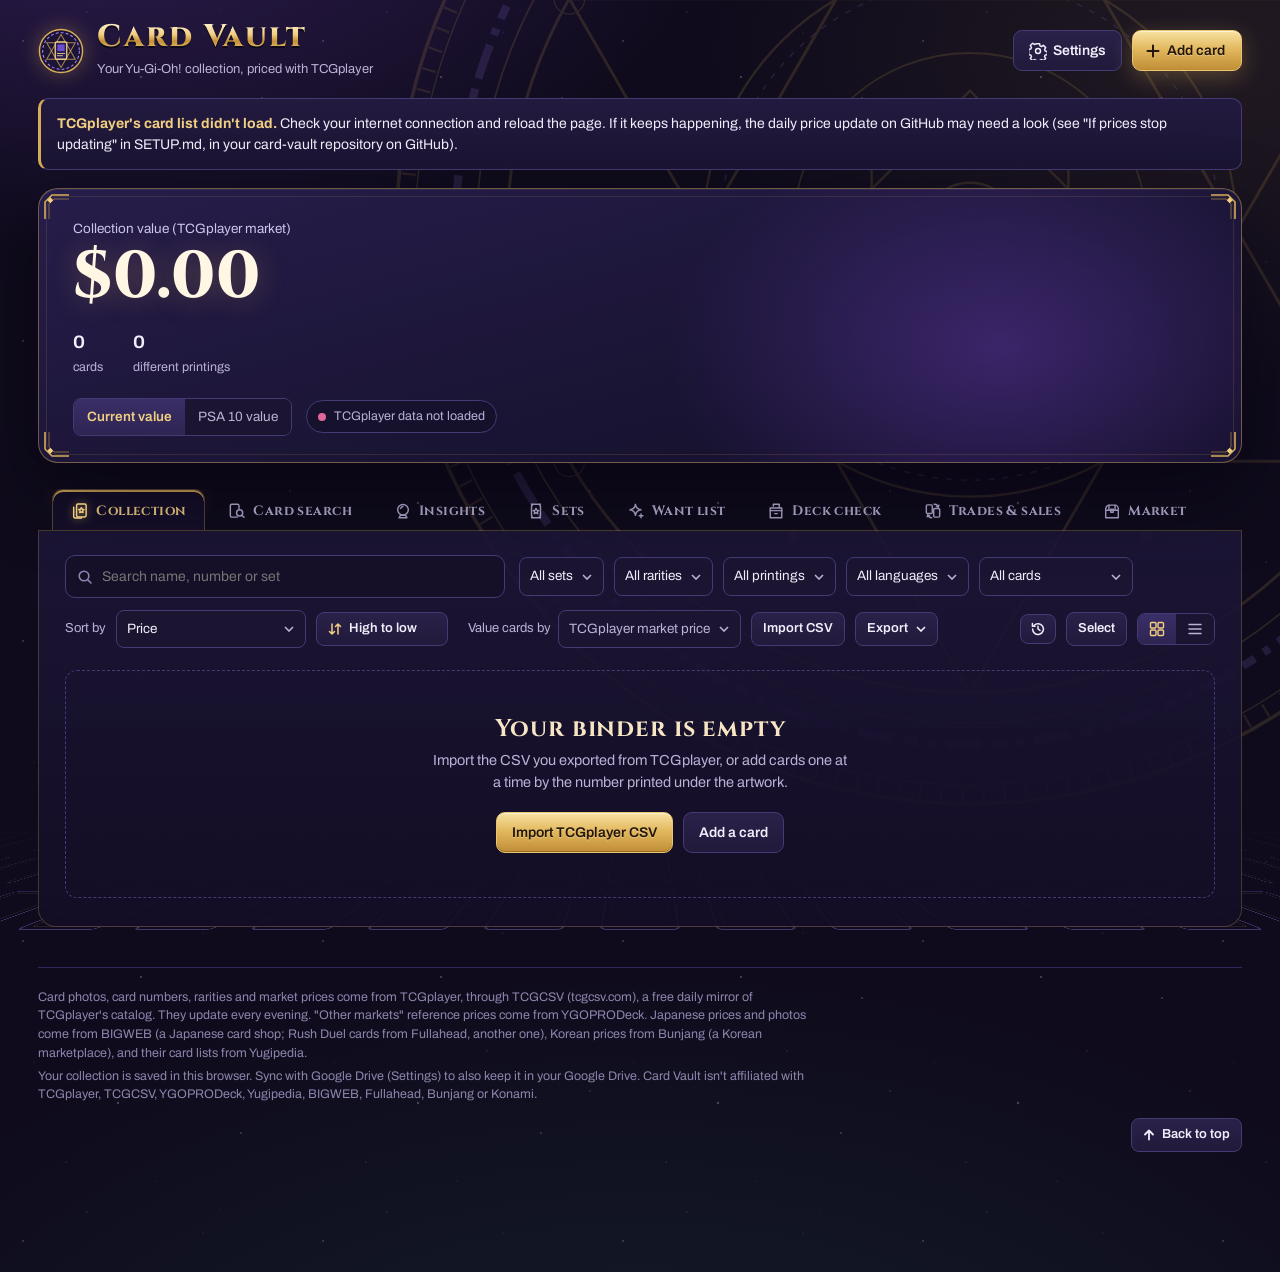
==== commit cc4a42ff: "Recent changes with Undo, side-by-side details, Add card shortcuts - Recent changes (clock button): " ====
--- a/index.html
+++ b/index.html
@@ -35,7 +35,17 @@
         <svg width="18" height="18" viewBox="0 0 16 16" aria-hidden="true"><path d="M6.6 1.5h2.8l.4 1.9 1.3.6 1.7-1 2 2-1 1.7.6 1.3 1.9.4v2.8l-1.9.4-.6 1.3 1 1.7-2 2-1.7-1-1.3.6-.4 1.9H6.6l-.4-1.9-1.3-.6-1.7 1-2-2 1-1.7-.6-1.3-1.9-.4V6.6l1.9-.4.6-1.3-1-1.7 2-2 1.7 1 1.3-.6z" fill="none" stroke="currentColor" stroke-width="1.3" stroke-linejoin="round"/><circle cx="8" cy="8" r="2.2" fill="none" stroke="currentColor" stroke-width="1.3"/></svg>
         <span class="btn-label">Settings</span>
       </button>
-      <button class="btn btn-primary" id="addBtn" type="button"><svg width="14" height="14" viewBox="0 0 14 14" aria-hidden="true"><path d="M7 1.5v11M1.5 7h11" stroke="currentColor" stroke-width="2" stroke-linecap="round"/></svg>Add card</button>
+      <div class="menu-wrap add-wrap">
+        <button class="btn btn-primary" id="addBtn" type="button" aria-haspopup="menu" aria-expanded="false" aria-controls="addMenu" title="Add a card. Press and hold (or right-click) for more ways"><svg width="14" height="14" viewBox="0 0 14 14" aria-hidden="true"><path d="M7 1.5v11M1.5 7h11" stroke="currentColor" stroke-width="2" stroke-linecap="round"/></svg>Add card</button>
+        <div class="menu" id="addMenu" role="menu" aria-labelledby="addBtn" hidden>
+          <button type="button" role="menuitem" data-go="add">Add a card<small>By its number or its name</small></button>
+          <button type="button" role="menuitem" data-go="scan">Scan with the camera<small>Hold a card up to add it</small></button>
+          <button type="button" role="menuitem" data-go="several">Add several at once<small>Type or scan a stack of cards in a row</small></button>
+          <button type="button" role="menuitem" data-go="show">Show mode<small>At a show or a shop: does it fill a gap, is the price fair?</small></button>
+          <button type="button" role="menuitem" data-go="search">Search every card<small>Prices for any card, yours or not</small></button>
+          <button type="button" role="menuitem" data-go="changes">Recent changes<small>What you changed lately, with Undo</small></button>
+        </div>
+      </div>
     </div>
   </header>
 
@@ -48,6 +58,7 @@
     <div class="banner" id="changeBanner" hidden></div>
     <div class="banner" id="statusBanner" hidden></div>
     <div class="banner" id="gradingBanner" hidden></div>
+    <div class="banner" id="pcBanner" hidden></div>
   </div>
 
   <section class="summary" id="summary" aria-label="Collection summary">
@@ -135,6 +146,8 @@
             <svg width="10" height="6" viewBox="0 0 10 6" aria-hidden="true"><path d="M1 1l4 4 4-4" stroke="currentColor" stroke-width="1.6" fill="none"/></svg></button>
           <div class="menu" id="exportMenu" role="menu" aria-labelledby="exportMenuBtn" hidden>
             <button type="button" role="menuitem" id="exportBtn">Export CSV<small>Your whole collection, to open in a spreadsheet or import later</small></button>
+            <button type="button" role="menuitem" id="ssExportBtn">For SortSwift<small>A file for SortSwift's inventory import: your sell list, the cards you selected or everything, with conditions, prices and what you paid</small></button>
+            <button type="button" role="menuitem" id="pcExportBtn">For PriceCharting<small>A file for PriceCharting's collection importer: graded cards at their grade, what you paid, your binders as folders</small></button>
             <button type="button" role="menuitem" id="phoneBtn">Save a phone copy<small>A file to look through on your phone, even offline</small></button>
             <button type="button" role="menuitem" id="reportBtn">Print inventory or insurance report<small>Every card with its value, or an insurance record with photos, value sources and a dated total. Saves as a PDF too</small></button>
           </div>
@@ -146,6 +159,7 @@
       <button class="btn btn-small" id="copyTrade" type="button" hidden>Copy trade list</button>
       <button class="btn btn-small site-only" id="shareTrade" type="button" hidden>Share trade binder…</button>
       <span class="spacer"></span>
+      <button class="btn btn-small changes-btn" id="changesBtn" type="button" aria-label="Recent changes" title="Recent changes, with Undo"><svg width="16" height="16" viewBox="0 0 16 16" aria-hidden="true" fill="none" stroke="currentColor" stroke-width="1.5" stroke-linecap="round" stroke-linejoin="round"><path d="M2.6 8a5.4 5.4 0 1 0 1.6-3.8"/><path d="M2.4 2.6v2.6H5"/><path d="M8 5.2V8l2 1.4"/></svg></button>
       <button class="btn btn-small select-btn" id="selectBtn" type="button" aria-pressed="false">Select</button>
       <div class="seg" role="group" aria-label="View" id="viewSeg">
         <button type="button" data-view="binder" aria-pressed="true" aria-label="Binder"><svg width="16" height="16" viewBox="0 0 16 16" aria-hidden="true"><rect x="1.5" y="1.5" width="5.5" height="5.5" rx="1" fill="none" stroke="currentColor" stroke-width="1.4"/><rect x="9" y="1.5" width="5.5" height="5.5" rx="1" fill="none" stroke="currentColor" stroke-width="1.4"/><rect x="1.5" y="9" width="5.5" height="5.5" rx="1" fill="none" stroke="currentColor" stroke-width="1.4"/><rect x="9" y="9" width="5.5" height="5.5" rx="1" fill="none" stroke="currentColor" stroke-width="1.4"/></svg><span class="seg-label">Binder</span></button>
@@ -178,6 +192,7 @@
   <button class="btn btn-small" id="bulkAll" type="button">Select all shown</button>
   <button class="btn btn-small" id="bulkClear" type="button">Clear</button>
   <button class="btn btn-small" id="bulkLocation" type="button">Move…</button>
+  <button class="btn btn-small" id="bulkPaid" type="button">Price paid…</button>
   <button class="btn btn-small" id="bulkSell" type="button">Sell list</button>
   <button class="btn btn-small site-only" id="bulkShare" type="button">Share…</button>
   <button class="btn btn-small btn-danger" id="bulkDelete" type="button">Delete selected</button>
--- a/app.css
+++ b/app.css
@@ -138,7 +138,7 @@
   .panel-tools{display:flex;gap:10px;flex-wrap:wrap;align-items:center}
   .top-cards{display:flex;flex-direction:column;align-items:center;justify-self:stretch;min-width:0}
   .top-cards-label{order:2;color:var(--text-dim);font-size:12.5px;margin-top:12px}
-  .fan{--w:116px;position:relative;width:100%;height:calc(var(--w) * 1.46 + 34px)}
+  .fan{--w:116px;position:relative;width:100%;height:calc(var(--w) * 1.46 + 34px);translate:calc(var(--shift,0) * var(--w) * var(--spread,.56)) 0}
   .mini{position:absolute;left:50%;bottom:10px;width:var(--w);margin-left:calc(var(--w) / -2);background:none;border:0;padding:0;cursor:pointer;
     z-index:calc(10 - var(--rank));transform-origin:50% 135%;
     translate:calc(var(--slot) * var(--w) * var(--spread,.56)) calc(var(--slot) * var(--slot) * 5px);rotate:calc(var(--slot) * 7.5deg);transition:translate .2s ease}
@@ -326,6 +326,30 @@
   html.site .local-only,html.site #phoneBtn{display:none}
   .picked{display:grid;grid-template-columns:96px 1fr;gap:14px;align-items:start;margin-bottom:18px}
   .drawer.wide{width:min(800px,100vw)}
+  /* side by side: a card's details docked beside the cards on a wide screen (30-shell applyDock) */
+  body.docked .drawer{width:min(420px,44vw);box-shadow:none;animation:none}
+  body.docked .app{padding-right:calc(min(420px,44vw) + clamp(16px,3vw,40px))}
+  body.docked .value-bar{right:min(420px,44vw)}
+  /* (with less room beside the panel: the search on its own line, then the count, Select and the view below it) */
+  @media (min-width:641px){
+    body.docked .tabs{gap:2px;padding:0 6px}
+    body.docked .tab{position:relative;flex:1 1 auto;justify-content:center;gap:6px;padding:11px clamp(6px,1.4vw,14px) 10px;font-size:13px;letter-spacing:.01em}
+    body.docked .tab-label{position:absolute;width:1px;height:1px;overflow:hidden;clip:rect(0 0 0 0);white-space:nowrap}
+    body.docked .tab-short{display:inline}
+  }
+  @media (max-width:1099px){
+    body.docked .tabs{gap:0;padding:0 2px}
+    body.docked .tab{padding:10px 3px 9px;font-size:12px;letter-spacing:0;gap:4px}
+  }
+  @media (max-width:1279px){
+    body.docked .tab .tab-icon{display:none}
+    /* (the value on its own: the fan of top cards needs more room than is left beside the panel) */
+    body.docked[data-tab="collection"] .summary{grid-template-columns:minmax(0,1fr)}
+    body.docked .top-cards{display:none}
+    body.docked .controls{grid-template-columns:minmax(0,1fr) auto}
+    body.docked .controls-view{grid-column:1 / -1;grid-row:2;flex-wrap:wrap}
+    body.docked .filter-panel{grid-row:3}
+  }
   textarea.batch-text{min-height:74px;font:13.5px/1.5 ui-monospace,SFMono-Regular,Consolas,monospace}
   .batch-list{display:flex;flex-direction:column;gap:8px;margin:16px 0 0}
   .batch-row{display:grid;grid-template-columns:38px minmax(0,1fr) auto 74px 32px;grid-template-areas:"img info ctl price x";gap:8px 10px;align-items:center;
@@ -714,6 +738,81 @@
   .goal-nums b{color:var(--text)}
   .goal-nums b.gold{color:var(--gold-hi)}
   .goal-actions{display:flex;flex-wrap:wrap;gap:6px;align-items:center}
+  /* ---------- master set binder (Sets tab) ---------- */
+  .bx-sum{margin:8px 0 10px}
+  .bx-prog{display:grid;gap:6px;margin:4px 0 8px}
+  .bx-sum .small{margin:0 0 4px}
+  .bx-print{margin:12px 0}
+  .bx-show{display:flex;flex-wrap:wrap;margin:14px 0 6px}
+  .bx-show small{color:var(--text-faint);font-weight:400;margin-left:2px}
+  .bx-list{list-style:none;margin:0;padding:0}
+  .bx-page{font:600 11.5px/1.4 "Archivo",system-ui,sans-serif;letter-spacing:.08em;text-transform:uppercase;color:var(--text-dim);padding:14px 0 4px;border-bottom:1px solid var(--line-2)}
+  .bx-row{display:grid;grid-template-columns:22px 16px minmax(0,1fr) minmax(0,auto);gap:10px;align-items:center;padding:8px 0;border-bottom:1px solid var(--line)}
+  .bx-slot{font-size:12px;color:var(--text-faint);text-align:right;font-variant-numeric:tabular-nums}
+  .bx-mark{width:16px;height:16px;border-radius:50%;border:1.5px solid var(--line-2);box-sizing:border-box;position:relative}
+  .bx-in .bx-mark{background:var(--good);border-color:var(--good)}
+  .bx-in .bx-mark::after{content:"";position:absolute;left:4.5px;top:1.5px;width:4px;height:8px;border:solid var(--bg);border-width:0 2px 2px 0;transform:rotate(45deg)}
+  .bx-move .bx-mark{border-color:var(--gold);border-style:dashed}
+  .bx-kept .bx-mark{border-color:var(--text-dim);background:linear-gradient(90deg,var(--text-dim) 50%,transparent 50%)}
+  .bx-name{min-width:0;overflow-wrap:anywhere}
+  .bx-name small{display:block;color:var(--text-dim);font-size:12px;margin-top:1px}
+  .bx-where{font-size:12.5px;color:var(--text-dim);text-align:right;max-width:13em;overflow-wrap:anywhere}
+  .bx-need .bx-where{color:var(--gold-hi)}
+  .bx-in .bx-name{color:var(--text-dim)}
+  .bx-views{display:flex;margin:16px 0 4px}
+  .bx-pager{display:flex;align-items:center;justify-content:space-between;gap:10px;margin:12px 0 10px}
+  .bx-pager .btn{min-width:44px;font-size:20px;line-height:1}
+  .bx-sheet{display:grid;grid-template-columns:repeat(var(--cols,3),minmax(0,1fr));gap:8px;padding:10px;border:1px solid var(--line-2);border-radius:12px;
+    background:linear-gradient(180deg,rgba(255,255,255,.03),rgba(0,0,0,.18));touch-action:pan-y}
+  .bx-sheet:focus-visible{outline:2px solid var(--gold);outline-offset:2px}
+  .bx-pocket{position:relative;aspect-ratio:63/88;padding:0;border:1px solid var(--line-2);border-radius:6px;background:rgba(0,0,0,.25);overflow:hidden;cursor:pointer;color:inherit;font:inherit;text-align:center}
+  .bx-pocket.bx-empty{cursor:default;border-style:dashed;opacity:.5}
+  .bx-pic{position:absolute;inset:0;display:block}
+  .bx-pic img{width:100%;height:100%;object-fit:cover;display:block}
+  .bx-pocket:not(.bx-in) .bx-pic{opacity:.22;filter:grayscale(1)}
+  .bx-pocket:not(.bx-in){border-style:dashed}
+  .bx-move{border-color:var(--gold)}
+  .bx-gap{position:absolute;inset:0;display:flex;flex-direction:column;justify-content:center;gap:3px;padding:6px;font-size:11.5px;line-height:1.2;overflow:hidden}
+  .bx-gap b{font-weight:600;overflow-wrap:anywhere;display:-webkit-box;-webkit-line-clamp:3;-webkit-box-orient:vertical;overflow:hidden}
+  .bx-gap small{color:var(--text-dim);font-size:10.5px}
+  .bx-gap em{font-style:normal;font-size:10.5px;color:var(--gold-hi)}
+  .bx-move .bx-gap em{color:var(--gold)}
+  .bx-num{position:absolute;right:4px;bottom:3px;font-size:10px;color:var(--text-faint);background:rgba(0,0,0,.45);border-radius:4px;padding:0 4px}
+  .bx-legend{margin:8px 0 0}
+  /* ---------- show mode (the scanner, at a card show or a shop) ---------- */
+  .show-box{display:grid;gap:8px;margin-top:10px;padding:10px 12px;border:1px solid var(--line-2);border-radius:10px;background:rgba(0,0,0,.18)}
+  .show-fact{margin:0;font-size:13px;line-height:1.35;padding-left:20px;position:relative}
+  .show-fact::before{content:"";position:absolute;left:2px;top:4px;width:10px;height:10px;border-radius:50%;border:2px solid var(--text-dim)}
+  .show-gap{color:var(--gold-hi);font-weight:600}
+  .show-gap::before{border-color:var(--gold);border-style:dashed}
+  .show-have::before{background:var(--good);border-color:var(--good)}
+  .show-want::before{border-color:var(--gold-hi)}
+  .show-ask{display:grid;grid-template-columns:repeat(auto-fit,minmax(110px,1fr));gap:8px}
+  .show-ask .field{margin:0}
+  .show-verdict{margin:0;font-size:13.5px;line-height:1.35;min-height:1px}
+  .show-verdict:empty{display:none}
+  .show-good{color:var(--good);font-weight:600}
+  .show-fair{color:var(--text)}
+  .show-high{color:var(--bad,#e2786c);font-weight:600}
+  .show-none{color:var(--text-dim)}
+  .show-box .btn{justify-self:start}
+  /* ---------- recent changes ---------- */
+  .changes-btn{padding-left:9px;padding-right:9px}
+  .changes-btn svg{display:block}
+  .ch-list{list-style:none;margin:0;padding:0}
+  .ch-day{font:600 11.5px/1.4 "Archivo",system-ui,sans-serif;letter-spacing:.08em;text-transform:uppercase;color:var(--text-dim);padding:14px 0 4px;border-bottom:1px solid var(--line-2)}
+  .ch-row{padding:8px 0;border-bottom:1px solid var(--line)}
+  .ch-main{display:grid;grid-template-columns:auto minmax(0,1fr) auto;gap:10px;align-items:center}
+  .ch-time{font-size:12px;color:var(--text-faint);font-variant-numeric:tabular-nums;min-width:4.6em}
+  .ch-label{overflow-wrap:anywhere}
+  .ch-undone .ch-label{color:var(--text-dim);text-decoration:line-through}
+  .ch-row details{margin:4px 0 0 calc(4.6em + 10px)}
+  .ch-cards{margin:4px 0 0;padding-left:18px;font-size:13px}
+  .ch-cards li{margin:2px 0}
+  /* the Add card button's menu (press and hold) */
+  .add-wrap{position:relative;display:inline-flex}
+  #addBtn{-webkit-touch-callout:none;-webkit-user-select:none;user-select:none}
+  .add-wrap .menu{width:300px}
   .goal-tag{display:inline-block;vertical-align:2px;margin-left:6px;font:600 10.5px/1.6 "Archivo",system-ui,sans-serif;letter-spacing:.02em;padding:0 6px;border-radius:5px;border:1px solid rgba(216,173,87,.5);color:var(--gold-hi)}
   .cs-set-actions{display:flex;flex-wrap:wrap;gap:8px;align-items:center;margin:10px 0 0}
   .cs-set-actions .btn.is-goal{border-color:rgba(216,173,87,.6);color:var(--gold-hi)}
@@ -896,6 +995,30 @@
   .pc-miss li{margin:0 0 8px}
   /* Theme goals: every card of an archetype or a name */
   .theme-langs{display:flex;flex-wrap:wrap;gap:14px;margin-top:6px}
+  .notice.good{border-color:var(--good);color:var(--text)}
+  .pp-how{display:flex;flex-direction:column;gap:8px;margin-top:6px}
+  .pp-amount{margin-top:12px}
+  .pp-amount .pct{display:flex;align-items:center;gap:6px;max-width:220px}
+  #pcExportBtn[data-waiting]:not([data-waiting=""])::after{content:attr(data-waiting) " to send";display:inline-block;margin-left:8px;padding:1px 8px;border-radius:999px;
+    background:var(--gold);color:#1a1205;font-size:11px;font-weight:700;vertical-align:middle}
+  .lp-host{position:relative}
+  .loc-pick{position:absolute;left:0;right:0;top:100%;z-index:40;margin-top:4px;background:var(--surface);border:1px solid var(--line-2);border-radius:10px;
+    max-height:260px;overflow:auto;box-shadow:0 10px 30px rgba(0,0,0,.45);padding:4px}
+  .lp-opt{display:block;width:100%;text-align:left;padding:11px 12px;background:none;border:0;border-radius:7px;color:var(--text);font:inherit;font-size:15px;cursor:pointer}
+  .lp-opt:hover,.lp-opt.on{background:var(--bg-2)}
+  .lp-opt.now{color:var(--gold);font-weight:600}
+  .lp-opt.now::after{content:" (filled in)";font-weight:400;font-size:12px;color:var(--text-dim)}
+  .lp-opt.none{color:var(--text-dim);font-style:italic}
+  .fdk-mode{margin:0 0 12px}
+  .fdk-tools{justify-content:flex-start;align-items:center;gap:12px 18px;margin:0 0 12px}
+  .fdk-tools .select{max-width:min(100%,460px)}
+  .fdk-kind{font-family:inherit;font-size:12px;font-weight:600;color:var(--text-dim);letter-spacing:.02em}
+  .fdk-cards tr.have td{color:var(--text-dim)}
+  .fdk-cards th{text-align:left;font-size:12px;color:var(--text-dim);font-weight:600}
+  .pcx-sum{border:1px solid var(--line-2);border-radius:10px;padding:10px 14px;margin:12px 0 0;background:var(--surface)}
+  .pcx-line{margin:4px 0}
+  .pcx-left{margin:6px 0 0;padding-left:18px;font-size:13px;color:var(--text-dim);max-height:220px;overflow:auto}
+  #tcgxList{font-family:ui-monospace,Consolas,monospace;font-size:13px;white-space:pre;overflow:auto}
   .theme-hint{display:flex;flex-wrap:wrap;align-items:center;gap:10px;justify-content:space-between;border:1px solid var(--gold);border-radius:10px;padding:10px 12px;margin:0 0 12px;background:var(--surface)}
   .theme-links{margin:6px 0 0}
   .theme-cards{display:flex;flex-direction:column;gap:6px;margin:0 0 14px}
@@ -1004,6 +1127,21 @@
     .rep-big{display:grid;grid-template-columns:1fr 1fr;gap:8pt 14pt;margin:0 0 6pt}
     .rep-item{display:grid;grid-template-columns:62pt 1fr;gap:8pt;break-inside:avoid;border:.5pt solid #bbb;border-radius:3pt;padding:5pt}
     .report .rep-item img{width:62pt}
+    /* placeholders for a master set binder: card-sized slips (2.5 by 3.5 inches), nine to a sheet, dashed lines to cut along */
+    .slip-sheet{display:grid;grid-template-columns:repeat(3,2.5in);grid-auto-rows:3.5in;justify-content:center;break-after:page;page-break-after:always}
+    .slip-sheet:last-child{break-after:auto;page-break-after:auto}
+    .slip{box-sizing:border-box;border:.75pt dashed #888;margin:-.375pt;padding:.1in .1in .08in;display:flex;flex-direction:column;align-items:center;text-align:center;overflow:hidden;break-inside:avoid}
+    .slip-pic{flex:1 1 auto;min-height:0;width:100%;display:flex;align-items:center;justify-content:center}
+    .report .slip-pic img{width:auto;max-width:100%;max-height:2.5in;height:auto;display:block}
+    /* (a card with no picture: an outlined card shape with its name, not the dark stand-in drawn on screen) */
+    .slip .card-ph{position:static;inset:auto;width:1.75in;height:2.45in;max-width:100%;box-sizing:border-box;justify-content:center;padding:8pt;
+      border:.75pt solid #999;border-radius:4pt;background:#fff !important;color:#555;font:600 9pt/1.25 system-ui,-apple-system,"Segoe UI",Roboto,Arial,sans-serif}
+    .slip .card-ph .ph-name{background:none;border:0;padding:0;-webkit-line-clamp:4}
+    .slip .card-ph .ph-mark,.slip .card-ph .ph-sub{display:none}
+    .slips-bw .slip-pic img{filter:grayscale(1)}
+    .slip-name{display:block;font:700 9.5pt/1.15 system-ui,-apple-system,"Segoe UI",Roboto,Arial,sans-serif;margin-top:4pt;max-height:2.3em;overflow:hidden}
+    .slip-meta{display:block;font-size:8pt;color:#222;margin-top:1pt}
+    .slip-where{display:block;font-size:6.5pt;color:#666;margin-top:2pt}
     .rep-noimg{width:62pt;height:88pt;background:#eee}
     .rep-sign{display:flex;gap:40pt;margin-top:28pt}
     .rep-sign div{flex:1;border-top:.75pt solid #000;padding-top:3pt;font-size:8.5pt;color:#333}
@@ -1052,8 +1190,12 @@
     .tab{padding:10px 11px 9px;font-size:14px}
   }
   @media (max-width:1024px){
-    .summary{grid-template-columns:minmax(0,1fr) minmax(240px,380px);gap:16px 24px;padding:26px 26px 22px}
-    .fan{--w:96px}
+    /* (the words get at least 300px and the fan of cards gives way: on the iPhone Duo's inside screen held upright, about
+       673px wide, the fan took 380px and left the value 175px, so its heading wrapped onto three lines) */
+    .summary{grid-template-columns:minmax(300px,1fr) minmax(200px,380px);gap:16px 24px;padding:26px 26px 22px}
+    /* (and the five fanned cards fit the room their column has: about 3.4 cards' widths, side to side) */
+    .top-cards{container-type:inline-size}
+    .fan{--w:min(96px,100cqi / 3.5)}
   }
   /* ---------- below a wide screen, the filters fold behind one button: one row of search, Filters and view ---------- */
   @media (max-width:1279px){
@@ -1064,7 +1206,10 @@
     .filters-btn{display:inline-flex;flex:none;padding:9px 12px}
     .filters-btn.on{border-color:var(--gold)}
     .filter-panel{display:none;grid-column:1 / -1;grid-row:2}
-    .filter-panel.open{display:grid;gap:10px;padding:12px;border:1px solid var(--line-2);border-radius:14px;background:var(--surface)}
+    /* (one column that never grows past the panel: otherwise the longest name in any of its dropdowns, a set like
+       "Battles of Legend: Glorious Gallery", stretched it and the second dropdown of each row ran off the screen) */
+    .filter-panel.open{display:grid;grid-template-columns:minmax(0,1fr);gap:10px;padding:12px;border:1px solid var(--line-2);border-radius:14px;background:var(--surface)}
+    .filter-panel .select{text-overflow:ellipsis}
     .filter-panel .spacer{display:none}
   }
   @media (max-width:900px){
